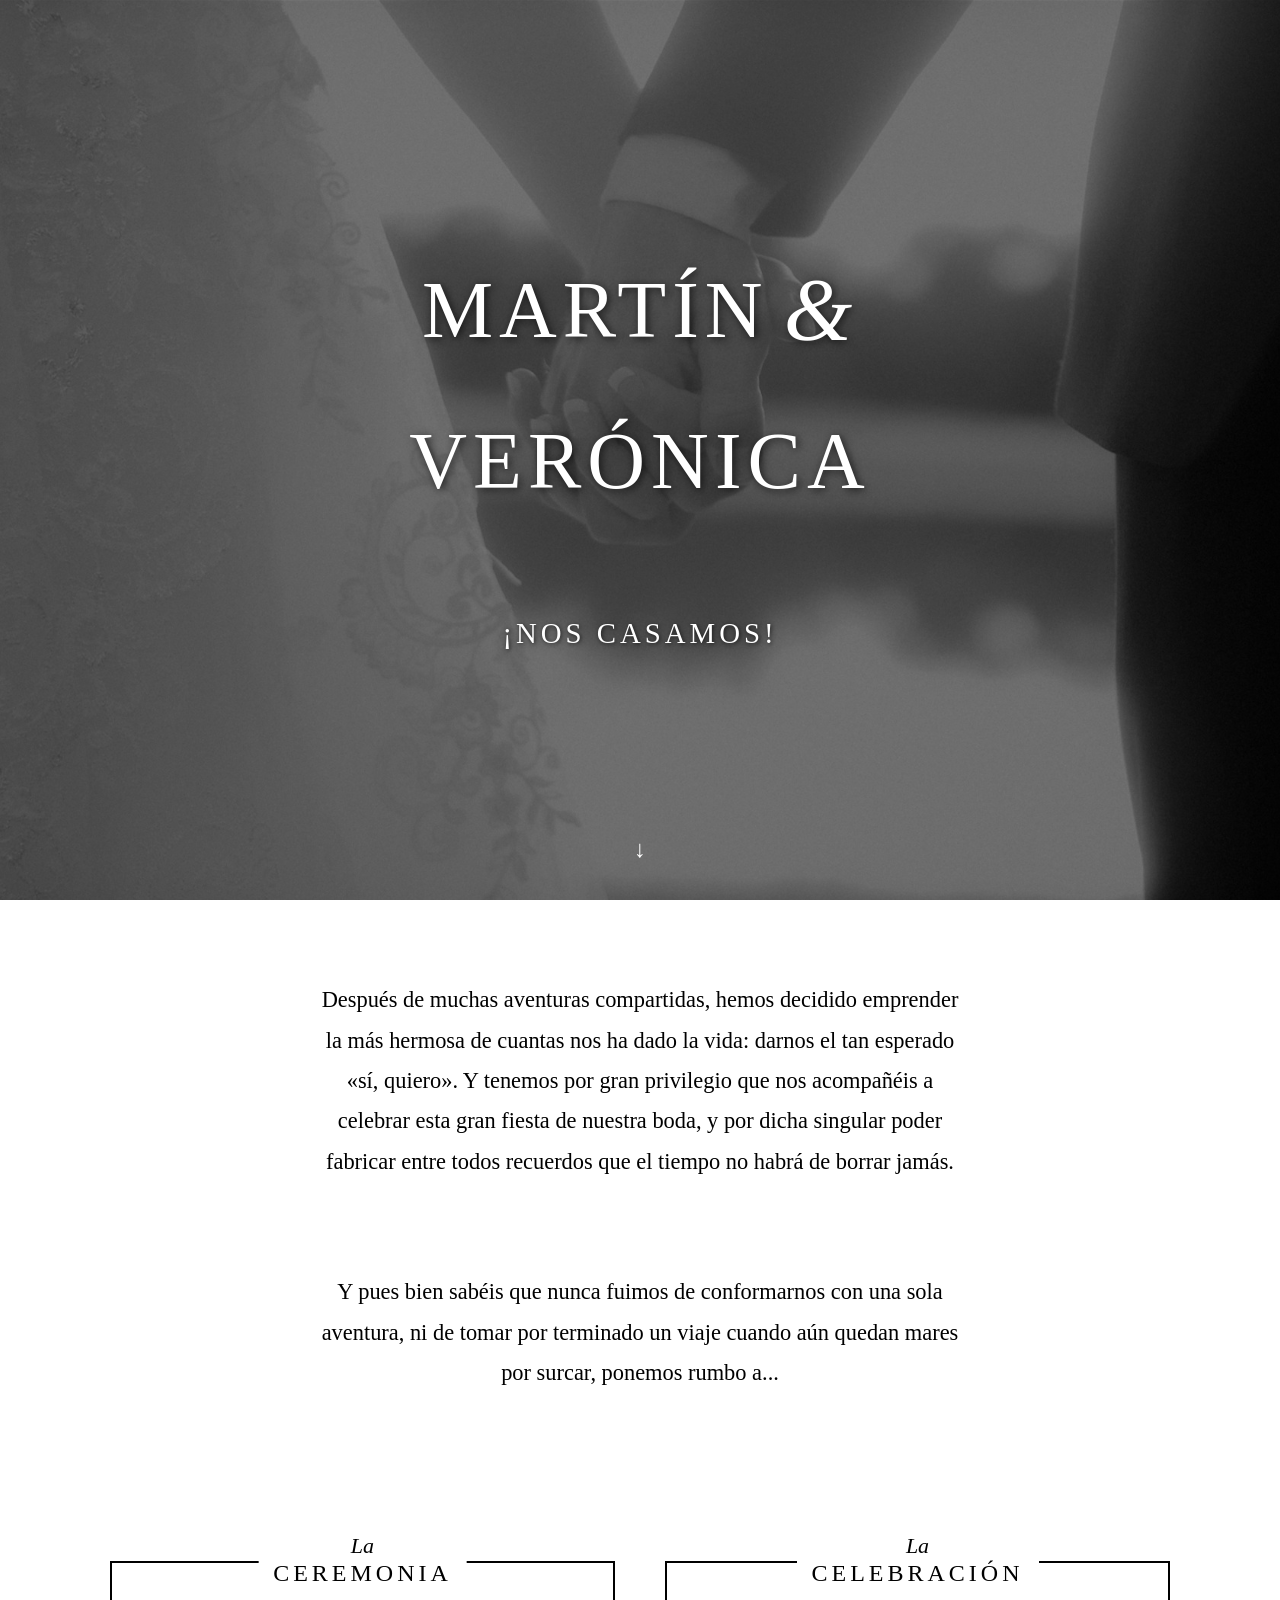
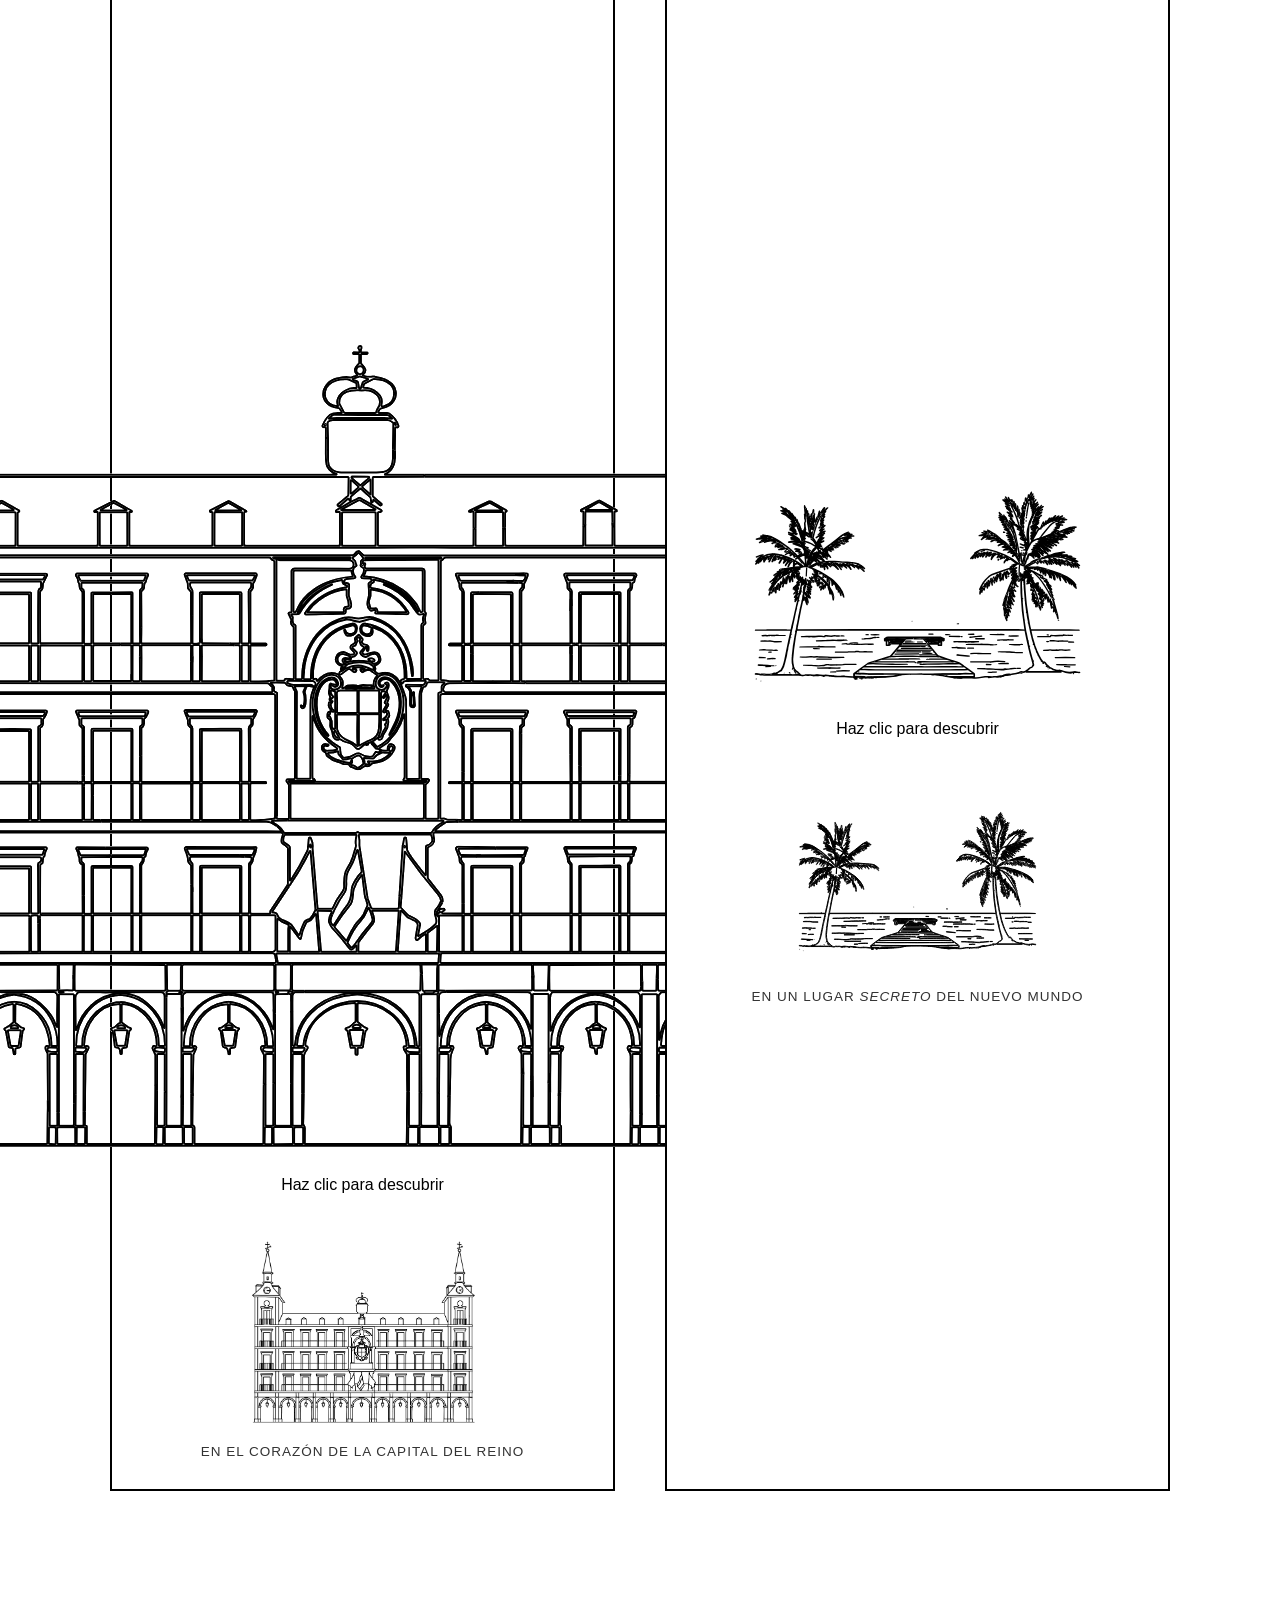
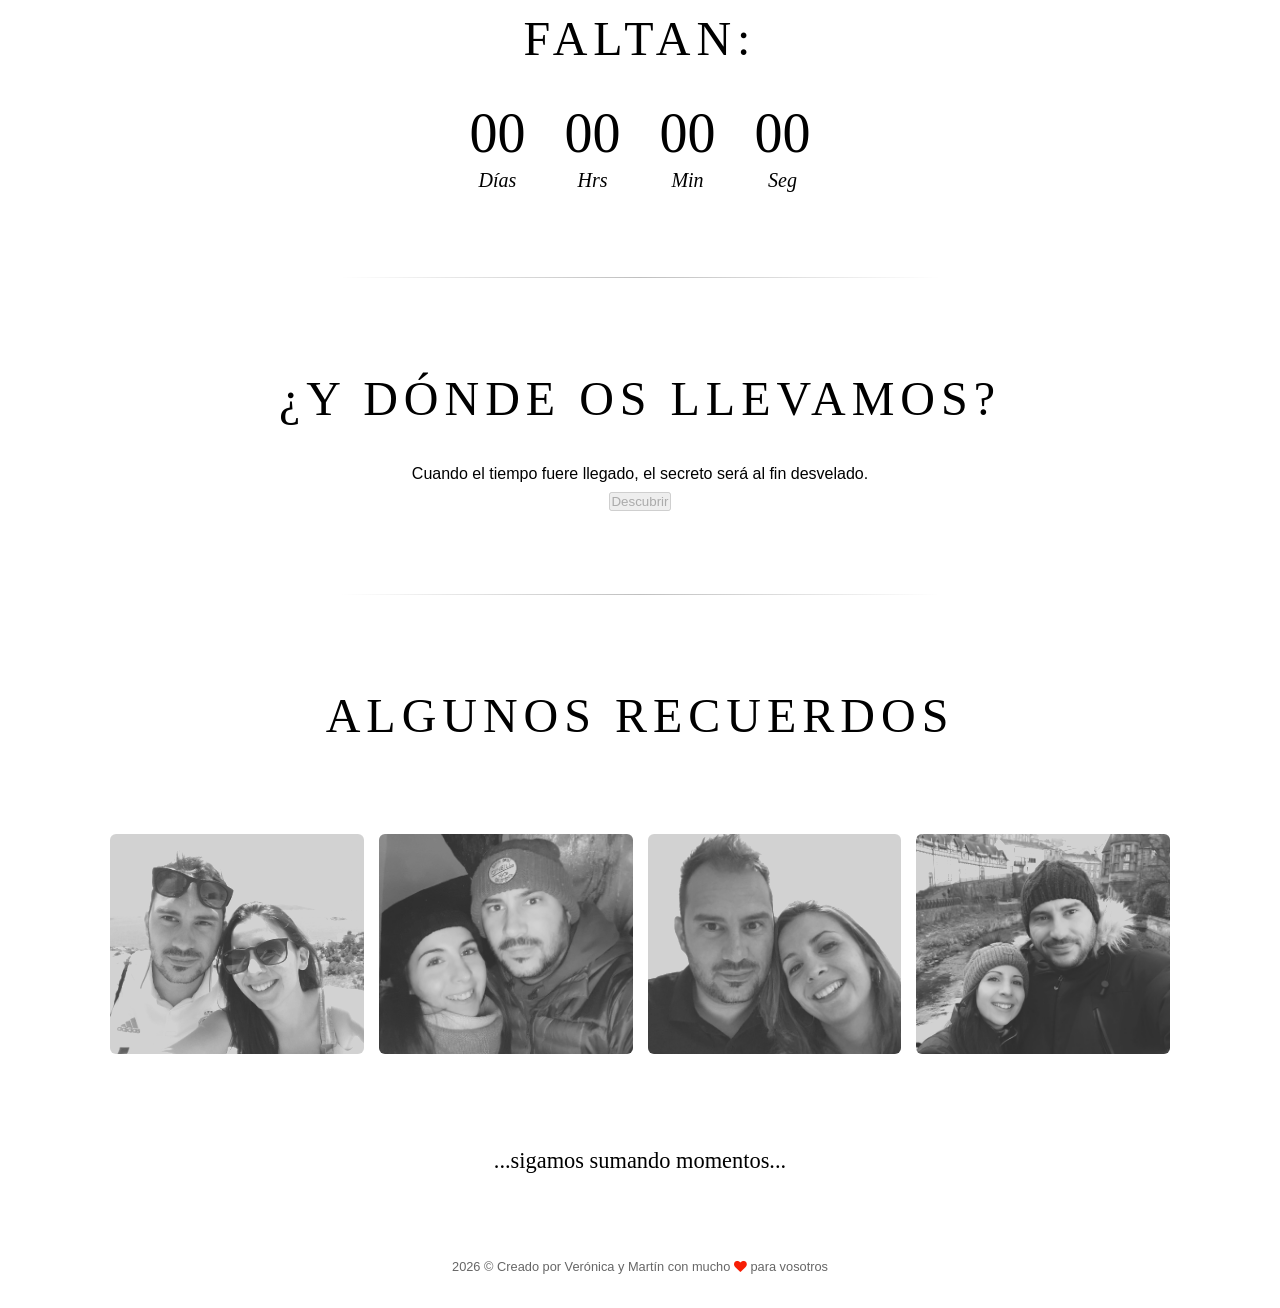
==== index.html @ 38a25cc4 "Update index.html Version 2.0 web con nueva estética" ====
<!DOCTYPE html>
<html lang="es">
<head>
  <meta charset="UTF-8">
  <meta name="viewport" content="width=device-width, initial-scale=0.7">
  <title>MARTÍN & VERÓNICA</title>
  
  <link rel="stylesheet" href="style.css?v=8">
  <link rel="stylesheet" href="https://cdnjs.cloudflare.com/ajax/libs/font-awesome/4.7.0/css/font-awesome.min.css">
  <link rel="preconnect" href="https://fonts.googleapis.com">
  <link rel="preconnect" href="https://fonts.gstatic.com" crossorigin>
</head>
<body>

  <!-- HERO -->
  <section class="hero">
    <div class="hero-overlay"></div>
    <div class="hero-content">
      <h1 class="hero-title">MARTÍN <span class="ampersand-hero">&</span> VERÓNICA</h1>
      <br><br>
      <h2 class="nos-casamos">¡NOS CASAMOS!</h2>
    </div>
    <a href="#la-fecha" class="scroll-down" aria-label="Ir a la siguiente sección">↓</a>
  </section>

  <!-- FECHA -->
  <section id="la-fecha" class="date-section">
    <div class="container">
      <p class="descripcion">
        <br>
      Después de muchas aventuras compartidas, hemos decidido emprender la más hermosa de cuantas nos ha dado la vida: 
      darnos el tan esperado «sí, quiero».
Y tenemos por gran privilegio que nos acompañéis a celebrar esta gran fiesta de nuestra boda, 
y por dicha singular poder fabricar entre todos recuerdos que el tiempo no habrá de borrar jamás.
      </p>
      <br>
      <p class="descripcion">Y pues bien sabéis que nunca fuimos de conformarnos con una sola aventura,
         ni de tomar por terminado un viaje cuando aún quedan mares por surcar, ponemos rumbo a...</p>
    </div>
  </section>

  <!-- UBICACIONES CON EFECTO REVELAR -->
  <section id="ubicaciones">
    <br>
    <div class="container">
      <div class="locations-grid">
        
        <!-- TARJETA 1 -->
        <div class="location-card">
          <div class="card-title-overlapped">
            <span class="card-prefix">La</span>
            <h2 class="card-main-title">CEREMONIA</h2>
          </div>

          <div class="reveal-area" onclick="toggleReveal(this)">
            <div class="reveal-cover">
              <img src="img/plaza_mayor.png" alt="Ilustración Plaza Mayor Madrid" class="illustration-cover">
              <div class="click-hint"><span>Haz clic para descubrir</span></div>
              <br>
            </div>

            <div class="card-hidden-content">
              <img src="img/plaza_mayor.png" alt="Ilustración Plaza Mayor Madrid" class="location-illustration">
              <p class="location-description">
                En el corazón de la capital del reino
              </p>
            </div>
          </div>
        </div>

        <!-- TARJETA 2 -->
        <div class="location-card">
          <div class="card-title-overlapped">
            <span class="card-prefix">La</span>
            <h2 class="card-main-title">CELEBRACIÓN</h2>
          </div>

          <div class="reveal-area" onclick="toggleReveal(this)">
            <div class="reveal-cover">
              <img src="img/Imagen_vector_PuntaCana.svg" alt="Ilustración playa" class="illustration-cover">
              <div class="click-hint"><span>Haz clic para descubrir</span></div>
              <br>
            </div>

            <div class="card-hidden-content">
              <img src="img/Imagen_vector_PuntaCana.svg" alt="Ilustración playa" class="location-illustration">
              <p class="location-description">
                En un lugar <i>secreto</i> del nuevo mundo
              </p>
            </div>
          </div>
        </div>

      </div>
    </div>
  </section>

  <!-- CUENTA ATRÁS -->
  <section class="countdown-section">
    <br>
    <div class="container">
      <h2 class="section-title">FALTAN:</h2>
      <div class="countdown-container">
        <div class="time-box"><span class="time-value" id="days">00</span><span class="time-label">Días</span></div>
        <div class="time-box"><span class="time-value" id="hours">00</span><span class="time-label">Hrs</span></div>
        <div class="time-box"><span class="time-value" id="minutes">00</span><span class="time-label">Min</span></div>
        <div class="time-box"><span class="time-value" id="seconds">00</span><span class="time-label">Seg</span></div>
      </div>
    </div>
  </section>

  <hr class="divider">

<!-- SECCIÓN ¿Y DÓNDE OS LLEVAMOS? -->
  <section class="donde-os-llevamos-section">
    <div class="container">
      <h2 class="section-title">¿Y DÓNDE OS LLEVAMOS?</h2>
      <p class="descripcion">
        Cuando el tiempo fuere llegado, el secreto será al fin desvelado.
      </p>

      <!-- BOTÓN SIN HREF (IMPIDE CLIC DERECHO "ABRIR EN PESTAÑA NUEVA" Y RUTA EN LA BARRA DE ESTADO) -->
      <div class="donde-link-wrapper">
        <button type="button" 
                class="aventuras-btn disabled" 
                disabled 
                oncontextmenu="return false;" 
                title="El enlace se activará próximamente">
          Descubrir
        </button>
      </div>

    </div>
  </section>


  <hr class="divider">

  <!-- GALERÍA -->
  <section>
    <div class="container">
      <h2 class="section-title">ALGUNOS RECUERDOS</h2>
      <br>
      <div class="gallery-grid">
        <img src="img/foto1.jpg" alt="Momento 1">
        <img src="img/foto3.jpg" alt="Momento 2">
        <img src="img/foto4.JPG" alt="Momento 3">
        <img src="img/foto2.jpg" alt="Momento 4">
      </div>
    </div>
    <br>
  </section>


<!-- SECCIÓN IMAGEN BANNER FINAL CON TEXTO Y FILTRO OVERLAY -->
  <section class="banner-imagen">
    <div class="banner-overlay"></div>
    <div class="banner-content">
      <p class="descripcion-banner">...sigamos sumando momentos...</p>
    </div>
  </section>

  <!-- SECCIÓN IMAGEN FINAL BANNER -->
  <!-- <section class="banner-imagen"> -->
  <!---  <div class="container"> -->
  <!--    <p class="descripcion-banner">...sigamos sumando momentos...</p> -->
  <!--   <br> -->
  <!--  <img src="img/imagen-banner-final.png" alt="Imagen mapa pareja" class="imagen-punta-cana"> -->
  <!-- </div> -->
  <!-- </section> -->

  <footer>
    <p>2026 © Creado por Verónica y Martín con mucho <span class="fa fa-heart pulse2"></span> para vosotros</p>
  </footer>

  <!-- MODAL / LIGHTBOX -->
  <div id="image-modal" class="modal-overlay">
    <span class="modal-close">&times;</span>
    <img class="modal-content" id="modal-img" alt="Vista ampliada">
  </div>

  <!-- AUDIO -->
  <audio id="musica-final" preload="auto" loop>
    <source src="audio/Boccherini.mp3" type="audio/mpeg">
    Tu navegador no soporta el elemento de audio.
  </audio>

  <script>
    function toggleReveal(element) {
      element.classList.toggle('revealed');
    }

    const targetDate = new Date(2026, 10, 28, 17, 0, 0).getTime();
    function updateCountdown() {
      const now = new Date().getTime();
      const difference = targetDate - now;

      if (difference > 0) {
        const days = Math.floor(difference / (1000 * 60 * 60 * 24));
        const hours = Math.floor((difference % (1000 * 60 * 60 * 24)) / (1000 * 60 * 60));
        const minutes = Math.floor((difference % (1000 * 60 * 60)) / (1000 * 60));
        const seconds = Math.floor((difference % (1000 * 60)) / 1000);

        document.getElementById('days').innerText = days < 10 ? '0' + days : days;
        document.getElementById('hours').innerText = hours < 10 ? '0' + hours : hours;
        document.getElementById('minutes').innerText = minutes < 10 ? '0' + minutes : minutes;
        document.getElementById('seconds').innerText = seconds < 10 ? '0' + seconds : seconds;
      }
    }
    setInterval(updateCountdown, 1000);
    updateCountdown();

    const modal = document.getElementById('image-modal');
    const modalImg = document.getElementById('modal-img');
    const closeBtn = document.getElementsByClassName('modal-close')[0];

    document.querySelectorAll('.zoomable-img').forEach(img => {
      img.addEventListener('click', function() {
        modal.style.display = 'flex';
        modalImg.src = this.src;
      });
    });

    closeBtn.addEventListener('click', () => { modal.style.display = 'none'; });
    modal.addEventListener('click', (e) => {
      if (e.target === modal) modal.style.display = 'none';
    });

    let musicaSonada = false;
    window.addEventListener('scroll', () => {
      const scrollPosicion = window.innerHeight + window.scrollY;
      const limiteInferior = document.documentElement.scrollHeight - 50;

      if (scrollPosicion >= limiteInferior && !musicaSonada) {
        const audio = document.getElementById('musica-final');
        audio.play().then(() => {
          musicaSonada = true;
        }).catch(error => {
          console.log("El navegador bloqueó la reproducción automática:", error);
        });
      }
    });
  </script>
</body>
</html>
---- style.css ----
:root {
  --bg-main: #ffffff;
  --text-main: #000000;
  --text-muted: #666666;
  --font-serif: 'Cormorant Garamond', Georgia, serif;
  --font-sans: 'Montserrat', sans-serif;
  --font-cursive: 'Great Vibes', cursive;
}

* { 
  box-sizing: border-box; 
  margin: 0; 
  padding: 0; 
}

html { 
  scroll-behavior: smooth; 
}

body {
  font-family: var(--font-sans);
  line-height: 1.7;
  text-align: center;
  margin: 0;
  background-color: var(--bg-main);
  color: var(--text-main);
  overflow-x: hidden;
}

h1, h2, h3 {
  font-family: var(--font-serif);
  font-weight: 400;
  letter-spacing: 2px;
  text-transform: uppercase;
}

a { 
  text-decoration: none; 
  color: inherit; 
}

.container { 
  max-width: 1100px; 
  margin: 0 auto; 
  padding: 0 20px; 
}

section { 
  padding: 40px 20px; 
  background-color: var(--bg-main); 
  color: var(--text-main); 
}

.divider {
  border: 0;
  height: 1px;
  background-image: linear-gradient(to right, rgba(0, 0, 0, 0), rgba(0, 0, 0, 0.25), rgba(0, 0, 0, 0));
  margin: 40px auto;
  max-width: 600px;
  width: 80%;
}

.section-title {
  font-family: 'Bodoni Moda', Georgia, serif;
  font-size: 3rem;
  font-weight: 400;
  letter-spacing: 6px;
  text-transform: uppercase;
  color: #000000;
  margin-bottom: 20px;
  word-wrap: break-word;
  overflow-wrap: break-word;
  hyphens: auto;
}

.btn {
  display: inline-block;
  padding: 12px 28px;
  background-color: #000000;
  color: #ffffff;
  font-size: 0.85rem;
  letter-spacing: 2px;
  text-transform: uppercase;
  border-radius: 30px;
  transition: all 0.3s ease;
  margin-top: 15px;
  border: 1px solid #000000;
  cursor: pointer;
  box-shadow: 0 4px 12px rgba(0, 0, 0, 0.1);
}

.btn:hover { 
  background-color: #333333; 
  color: #ffffff; 
  transform: translateY(-2px); 
}

/* ==========================================
   HERO / CABECERA
   ========================================== */
.hero {
  position: relative;
  width: 100vw;
  height: 100vh;
  background-image: url("img/pareja-cogidos-mano.jpg");
  background-size: cover;
  background-position: center;
  background-repeat: no-repeat;
  display: flex;
  align-items: center;
  justify-content: center;
  text-align: center;
  color: #ffffff;
  padding: 0;
}

.hero-overlay {
  position: absolute;
  top: 0; 
  left: 0; 
  width: 100%; 
  height: 100%;
  background-color: rgba(0, 0, 0, 0.5);
  z-index: 1;
}

.hero-content { 
  position: relative; 
  z-index: 2; 
  max-width: 900px; 
  padding: 0 20px; 
}

.hero-title {
  font-family: 'Bodoni Moda', Georgia, serif;
  font-size: 5rem;
  font-weight: 400;
  color: #ffffff;
  margin-bottom: 15px;
  letter-spacing: 6px;
  text-transform: uppercase;
  text-shadow: 2px 2px 8px rgba(0, 0, 0, 0.7);
  display: flex;
  align-items: center;
  justify-content: center;
  gap: 15px;
  flex-wrap: wrap;
}

.hero-title .ampersand-hero {
  font-family: 'Elsie Swash Caps', serif;
  font-style: italic;
  font-size: 5.5rem;
  color: #ffffff;
  text-transform: lowercase;
  line-height: 1;
  text-shadow: 2px 2px 8px rgba(0, 0, 0, 0.7);
}

.nos-casamos {
  font-family: var(--font-serif);
  font-size: 1.8rem;
  letter-spacing: 4px;
  color: #ffffff;
  text-shadow: 1px 1px 4px rgba(0, 0, 0, 0.7);
  margin-top: 10px;
}

.scroll-down {
  position: absolute;
  bottom: 30px;
  left: 50%;
  transform: translateX(-50%);
  z-index: 2;
  color: #ffffff;
  font-size: 1.5rem;
  animation: bounce 2s infinite;
}

@keyframes bounce {
  0%, 20%, 50%, 80%, 100% { transform: translate(-50%, 0); }
  40% { transform: translate(-50%, -10px); }
  60% { transform: translate(-50%, -5px); }
}

/* ==========================================
   SECCIÓN FECHA & DÓNDE Y CUÁNDO
   ========================================== */
.date-section { 
  font-size: 2.1rem; 
  line-height: 1.8; 
  font-weight: 300; 
}

#la-fecha .descripcion {
  font-family: 'Cormorant Garamond', serif;
  font-size: 1.4rem;
  color: #000000;
  max-width: 650px;
  margin: 0 auto 30px auto;
  line-height: 1.8;
  text-transform: none;
}

#la-fecha h2.titulo-bodoni {
  font-family: 'Bodoni Moda', Georgia, serif;
  font-size: 3.5rem;
  font-weight: 400;
  letter-spacing: 6px;
  text-transform: uppercase;
  color: #000000;
  margin-bottom: 10px;
  display: flex;
  align-items: center;
  justify-content: center;
  gap: 15px;
  flex-wrap: wrap;
  word-break: break-word;
  width: 100%;
}

#la-fecha h2.titulo-bodoni .y-cursiva {
  font-family: 'Elsie Swash Caps', serif;
  font-style: italic;
  font-weight: 400;
  font-size: 4rem;
  text-transform: lowercase;
  line-height: 1;
  margin-top: 5px;
}

#la-fecha .date-display {
  font-family: 'Bodoni Moda', Georgia, serif;
  font-size: 4rem;
  font-weight: 400;
  letter-spacing: 8px;
  color: #000000;
  margin-top: 10px;
}

/* ==========================================
   TARJETAS DE UBICACIÓN
   ========================================== */
.locations-grid {
  display: grid;
  grid-template-columns: repeat(auto-fit, minmax(320px, 1fr));
  gap: 50px;
  justify-content: center;
  max-width: 1100px;
  margin: 30px auto 0 auto;
}

.location-card {
  background-color: #ffffff;
  border: 2px solid #000000;
  padding: 30px 18px 20px 18px;
  text-align: center;
  display: flex;
  flex-direction: column;
  align-items: center;
  justify-content: center;
  box-sizing: border-box;
  position: relative;
  border-radius: 0px;
}

.card-title-overlapped {
  position: absolute;
  top: -28px; 
  left: 50%;
  transform: translateX(-50%);
  background-color: #ffffff;
  padding: 0 15px;
  display: flex;
  flex-direction: column;
  align-items: center;
  z-index: 10;
  width: max-content;
  max-width: 90%;
}

.card-prefix {
  font-family: 'Cormorant Garamond', serif;
  font-style: italic;
  font-weight: 300;
  font-size: 22px;
  color: #000000;
  margin-bottom: 2px;
  text-transform: none;
  line-height: 1;
}

.card-main-title {
  font-family: 'Bodoni Moda', Georgia, serif;
  font-weight: 400;
  font-size: 24px;
  color: #000000;
  text-transform: uppercase;
  letter-spacing: 4px;
  margin: 0;
  line-height: 1.2;
}

.location-illustration {
  width: 100%;
  max-width: 320px;
  height: 190px;
  object-fit: contain;
  margin: 10px 0 8px 0;
  filter: grayscale(100%) contrast(120%);
}

.location-name-group { 
  margin-bottom: 10px; 
}

.location-type {
  font-family: 'Cormorant Garamond', serif;
  font-style: italic;
  font-weight: 300;
  font-size: 22px;
  color: #000000;
  margin-bottom: 2px;
}

.location-specific-name {
  font-family: 'Bodoni Moda', Georgia, serif;
  font-weight: 400;
  font-size: 25px;
  color: #000000;
  text-transform: uppercase;
  letter-spacing: 3px;
  margin: 0;
}

.location-description {
  font-family: 'Montserrat', sans-serif;
  font-weight: 300;
  font-size: 13.5px;
  line-height: 1.7;
  color: #333333;
  text-transform: uppercase;
  letter-spacing: 1px;
  margin-bottom: 5px;
  max-width: 100%;
}

/* ==========================================
   TEMPORIZADOR (COUNTDOWN)
   ========================================== */
.countdown-container { 
  display: flex; 
  justify-content: center; 
  gap: 35px; 
  margin-top: 25px; 
}

.time-box {
  background: transparent;
  padding: 0;
  min-width: 60px;
  border: none;
  box-shadow: none;
}

.time-box span { 
  display: block; 
}

.time-value {
  font-family: 'Bodoni Moda', Georgia, serif;
  font-size: 3.5rem;
  color: #000000;
  font-weight: 400;
  line-height: 1;
}

.time-label {
  font-family: 'Cormorant Garamond', serif;
  font-style: italic;
  font-weight: 300;
  font-size: 20px;
  text-transform: none;
  letter-spacing: 0;
  color: #000000;
  margin-top: 2px;
}

/* ==========================================
   HOTELES & ALOJAMIENTOS
   ========================================== */
.hotels-grid {
  display: grid;
  grid-template-columns: repeat(2, 1fr);
  gap: 30px;
  margin-top: 20px;
  max-width: 1100px;
}

.hotel-card {
  display: flex;
  flex-direction: column;
  justify-content: space-between;
  text-align: center;
  margin: 0;
  padding: 25px;
  background: #ffffff;
  border: 1px solid #e0e0e0;
  box-shadow: 0 10px 30px rgba(0, 0, 0, 0.08);
  border-radius: 7px;
  transition: transform 0.3s ease, box-shadow 0.3s ease;
  color: inherit;
}

.hotel-card:hover {
  transform: translateY(-5px);
  box-shadow: 0 15px 35px rgba(0, 0, 0, 0.12);
}

.hotel-info { 
  margin-bottom: 15px; 
}

.hotel-card h3 {
  font-family: 'Bodoni Moda', Georgia, serif;
  margin-bottom: 10px;
  color: #000000;
  font-size: 1.2rem;
}

.hotel-dates {
  font-family: var(--font-serif);
  font-size: 1.30rem;
  margin-bottom: 10px;
  color: #333333;
  line-height: 1.4;
}

/* ESTILOS PARA EL "LEER MÁS / SABER MÁS" */
.leer-mas-details {
  margin-top: 10px;
  text-align: center;
}

.leer-mas-btn {
  font-family: 'Montserrat', sans-serif;
  font-size: 0.75rem;
  letter-spacing: 2px;
  text-transform: uppercase;
  color: #000000;
  cursor: pointer;
  list-style: none; /* Oculta la flecha por defecto */
  display: inline-block;
  padding: 6px 16px;
  border: 1px solid #000000;
  border-radius: 20px;
  transition: all 0.3s ease;
  user-select: none;
}

.leer-mas-btn::-webkit-details-marker {
  display: none; /* Para Safari */
}

.leer-mas-btn:hover {
  background-color: #000000;
  color: #ffffff;
}

.leer-mas-details[open] .leer-mas-btn {
  margin-bottom: 12px;
  background-color: #f0f0f0;
  color: #000000;
}

.leer-mas-details[open] .leer-mas-btn span::after {
  content: ' ▲';
}

.leer-mas-btn span::after {
  content: ' ▼';
  font-size: 0.65rem;
}

.hotel-texto-detallado {
  font-family: var(--font-serif);
  font-size: 1.15rem;
  color: #444444;
  line-height: 1.6;
  text-align: justify;
  text-justify: inter-word;
  padding: 5px 10px 0 10px;
  animation: fadeIn 0.4s ease;
}

@keyframes fadeIn {
  from { opacity: 0; transform: translateY(-5px); }
  to { opacity: 1; transform: translateY(0); }
}

.hotel-map-link {
  display: block;
  text-decoration: none;
}

.hotel-map {
  width: 100%;
  height: 280px;
  border: 1px solid #000000;
  border-radius: 8px;
  margin-top: 15px;
  filter: grayscale(80%);
  transition: filter 0.3s ease;
  position: relative;
  z-index: 2;
}

.hotel-map:hover { 
  filter: grayscale(0%); 
}

/* ==========================================
   ITINERARIO DE BODA
   ========================================== */
.itinerary-grid {
  display: flex;
  justify-content: center;
  align-items: flex-start;
  gap: 40px;
  margin-top: 20px;
  flex-wrap: wrap;
}

.itinerary-card {
  display: flex;
  flex-direction: column;
  align-items: center;
  max-width: 450px;
  width: 100%;
}

.itinerary-img {
  width: 100%;
  max-width: 400px; /* Tamaños medianos */
  height: auto;
  display: block;
  cursor: pointer;
  transition: transform 0.3s ease, filter 0.3s ease;
}

.itinerary-img:hover {
  transform: scale(1.02);
  filter: brightness(0.95);
}

.itinerary-caption {
  font-family: 'Cormorant Garamond', serif;
  font-style: italic;
  font-size: 1.1rem;
  color: var(--text-muted);
  margin-top: 10px;
}

/* ==========================================
   MODAL / OVERLAY LIGHTBOX (ZOOM OPTIMIZADO)
   ========================================== */
.modal-overlay {
  display: none;
  position: fixed;
  z-index: 9999;
  top: 0;
  left: 0;
  width: 100%;
  height: 100%;
  background-color: rgba(0, 0, 0, 0.88); /* Fondo oscuro e intensificado */
  backdrop-filter: blur(6px);            /* Desenfoque para aislar el resto de la web */
  justify-content: center;
  align-items: center;
  padding: 10px;                         /* Espaciado mínimo para maximizar la imagen */
  overflow: auto;                        /* Permite scroll si la imagen es muy alta en móviles */
}

.modal-content {
  width: auto;
  height: auto;
  max-width: 96vw;                       /* Maximiza el ancho disponible en pantalla */
  max-height: 94vh;                      /* Maximiza la altura disponible en pantalla */
  object-fit: contain;                   /* Mantiene la proporción sin distorsionar */
  background-color: #ffffff;             /* Tarjeta blanca para resaltar el SVG */
  padding: 15px;                         /* Espacio blanco limpio como marco */
  border-radius: 8px;
  box-shadow: 0 25px 60px rgba(0, 0, 0, 0.7);
  animation: zoomIn 0.25s cubic-bezier(0.175, 0.885, 0.32, 1.275);
}

.modal-close {
  position: fixed;                       /* Se mantiene visible arriba a la derecha aun al hacer scroll */
  top: 15px;
  right: 25px;
  color: #ffffff;
  font-size: 3rem;
  font-weight: bold;
  cursor: pointer;
  user-select: none;
  transition: transform 0.2s ease, color 0.2s ease;
  z-index: 10000;
  text-shadow: 0 2px 10px rgba(0, 0, 0, 0.8);
}

.modal-close:hover {
  color: #dddddd;
  transform: scale(1.15);
}


@keyframes zoomIn {
  from { 
    transform: scale(0.6); 
    opacity: 0; 
  }
  to { 
    transform: scale(1); 
    opacity: 1; 
  }
}

/* ==========================================
   GALERÍA
   ========================================== */
.gallery-grid {
  display: grid;
  grid-template-columns: repeat(auto-fit, minmax(180px, 1fr));
  gap: 15px;
  margin-top: 30px;
}

.gallery-grid img {
  width: 100%;
  height: 220px;
  object-fit: cover;
  border-radius: 6px;
  transition: transform 0.4s ease, filter 0.4s ease;
  filter: grayscale(100%) brightness(1.2) contrast(0.65);
}

.gallery-grid img:hover {
  transform: scale(1.03);
  filter: grayscale(0%) brightness(1) contrast(1);
}

/* ==========================================
   SECCIÓN IMAGEN BANNER (PUNTA CANA)
   ========================================== */
.banner-imagen {
  width: 100%;
  padding: 20px 0;
  background-color: var(--bg-main);
  display: flex;
  justify-content: center;
  align-items: center;
}

.descripcion-banner {
  font-family: 'Cormorant Garamond', serif;
  font-size: 1.4rem;
  color: #000000;
  max-width: 650px;
  margin: 0 auto 25px auto;
  line-height: 1.8;
  text-transform: none;
  text-align: center;
}

.imagen-punta-cana {
  width: 80%;
  height: auto;
  max-width: 100%;
  display: block;
  margin: 0 auto;
  border-radius: 8px;
  object-fit: contain;
}

footer { 
  padding: 30px 20px; 
  background-color: #ffffff; 
  color: #666666; 
  font-size: 0.8rem; 
}

.pulse2 {
  display: inline-block;
  color: #f71e06;
  animation: heartbeat 1.2s infinite ease-in-out;
}

@keyframes heartbeat {
  0% { transform: scale(1); }
  14% { transform: scale(1.25); }
  28% { transform: scale(1); }
  42% { transform: scale(1.25); }
  70% { transform: scale(1); }
}

/* ===================================================
   AJUSTES RESPONSIVE EXCLUSIVOS PARA MÓVILES (<= 768px)
   =================================================== */
@media (max-width: 768px) {
  
  .section-title { 
    font-size: 1.8rem !important; 
    letter-spacing: 2px !important;
    word-break: break-word !important;
    hyphens: auto !important;
    padding: 0 10px !important;
  }

  .hero-title { 
    font-size: 2.3rem !important; 
    gap: 5px !important; 
    letter-spacing: 2px !important;
  }
  .hero-title .ampersand-hero { 
    font-size: 2.8rem !important; 
  }

  #la-fecha h2.titulo-bodoni { 
    font-size: 1.6rem !important; 
    letter-spacing: 2px !important;
    gap: 8px !important;
    padding: 0 10px !important;
  }
  
  #la-fecha h2.titulo-bodoni .y-cursiva { 
    font-size: 2.2rem !important; 
    margin-top: 0 !important;
  }

  #la-fecha .date-display { 
    font-size: 2.2rem !important; 
    letter-spacing: 4px !important;
  }

  .locations-grid { 
    grid-template-columns: 1fr; 
    gap: 40px;
    margin-top: 35px;
  }
  
  .location-card { 
    padding: 35px 12px 20px 12px !important; 
  }
  
  .card-title-overlapped { 
    top: -24px !important; 
    padding: 0 8px !important; 
  }

  .card-prefix { 
    font-size: 16px !important; 
  }

  .card-main-title { 
    font-size: 16px !important; 
    letter-spacing: 2px !important; 
  }

  .location-illustration { 
    max-width: 220px; 
    height: 130px; 
  }

  .location-specific-name { 
    font-size: 18px !important; 
    letter-spacing: 1.5px !important;
  }

  .location-description { 
    font-size: 11.5px; 
    letter-spacing: 0.5px;
  }

  .countdown-container { 
    gap: 10px; 
  }
  .time-value { 
    font-size: 2rem !important; 
  }
  .time-label {
    font-size: 16px !important;
  }

  .hotels-grid { 
    grid-template-columns: 1fr; 
    gap: 20px;
  }

  .hotel-card h3 {
    font-size: 1.1rem;
    word-break: break-word;
  }

  .hotel-map { 
    height: 220px; 
  }

  .itinerary-grid {
    flex-direction: column;
    align-items: center;
  }

  .descripcion-banner {
    font-size: 1.2rem;
    margin-bottom: 15px;
    padding: 0 10px;
  }

  .modal-overlay {
    padding: 5px;
  }

  .modal-content {
    max-width: 98vw;
    max-height: 88vh;
    padding: 8px;                       /* Menos margen interno para ganar más área de zoom */
    border-radius: 6px;
  }

  .modal-close {
    top: 10px;
    right: 15px;
    font-size: 2.5rem;
  }
}
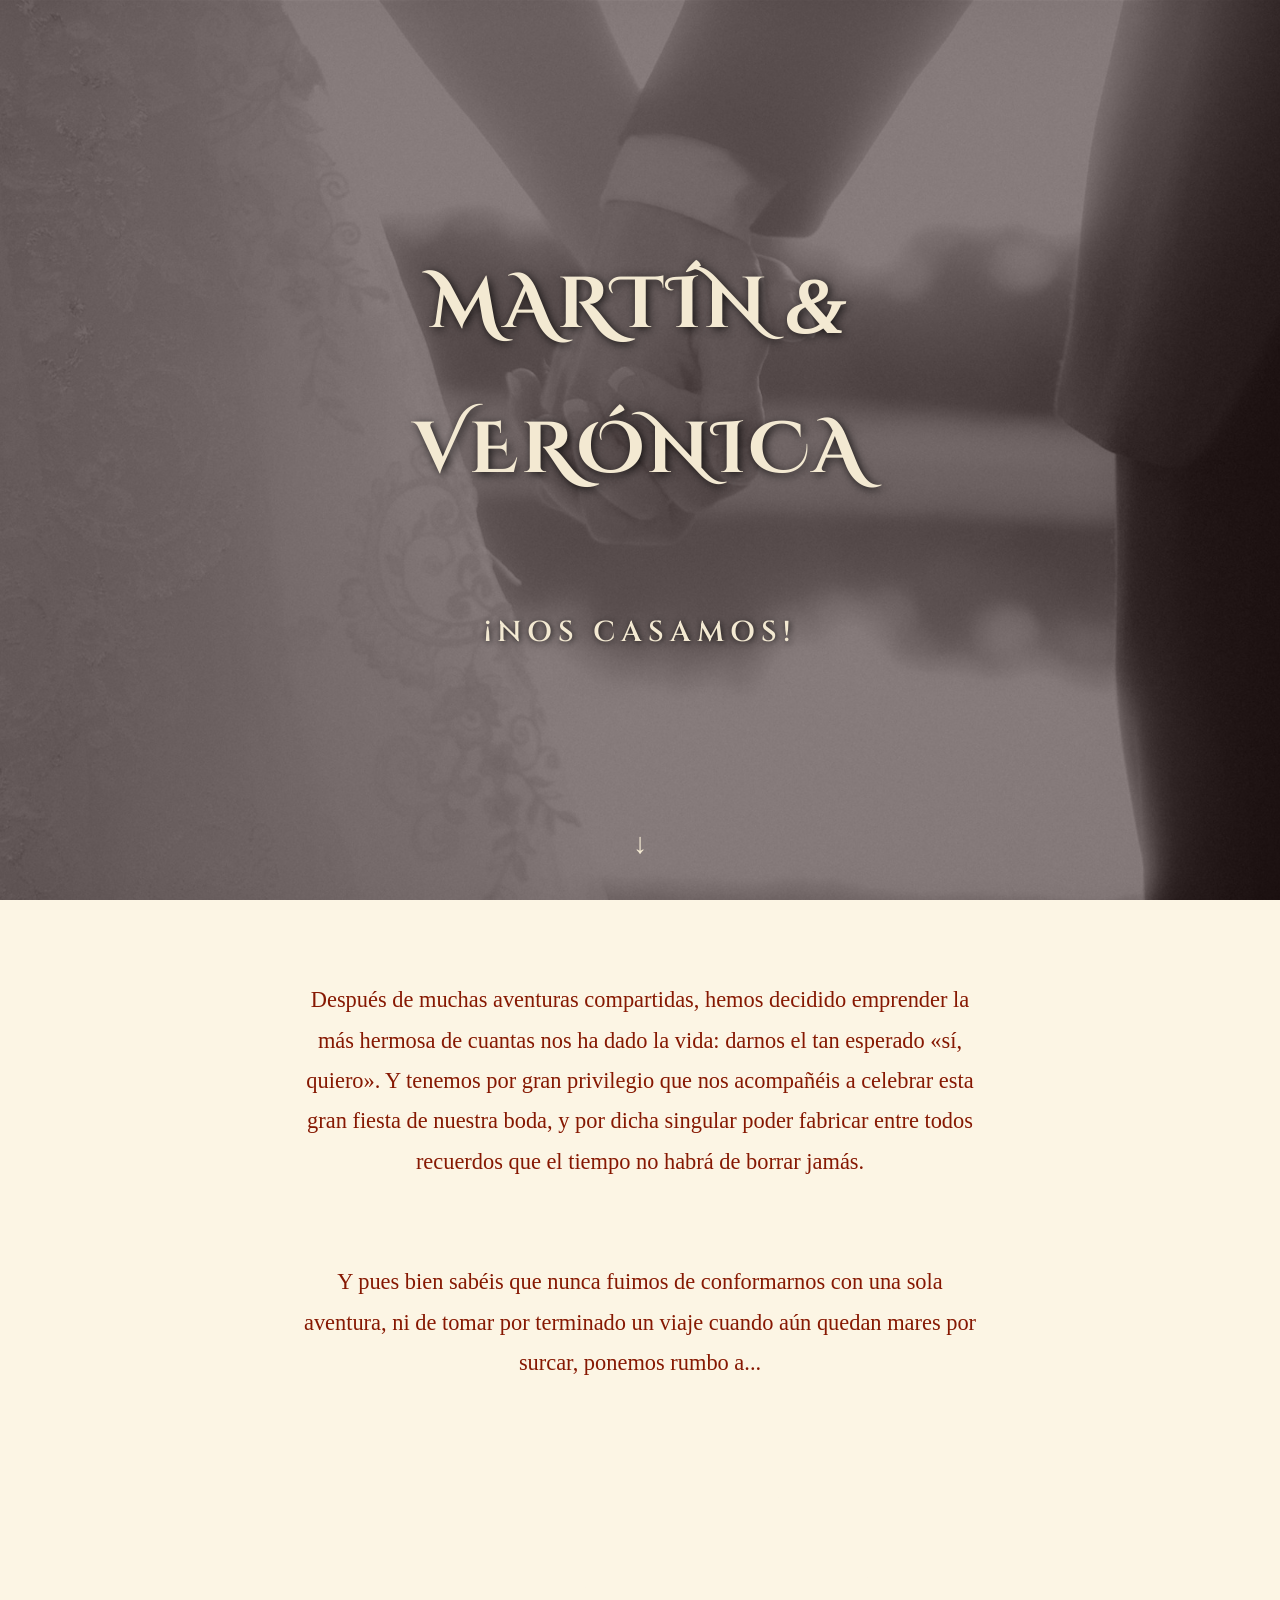
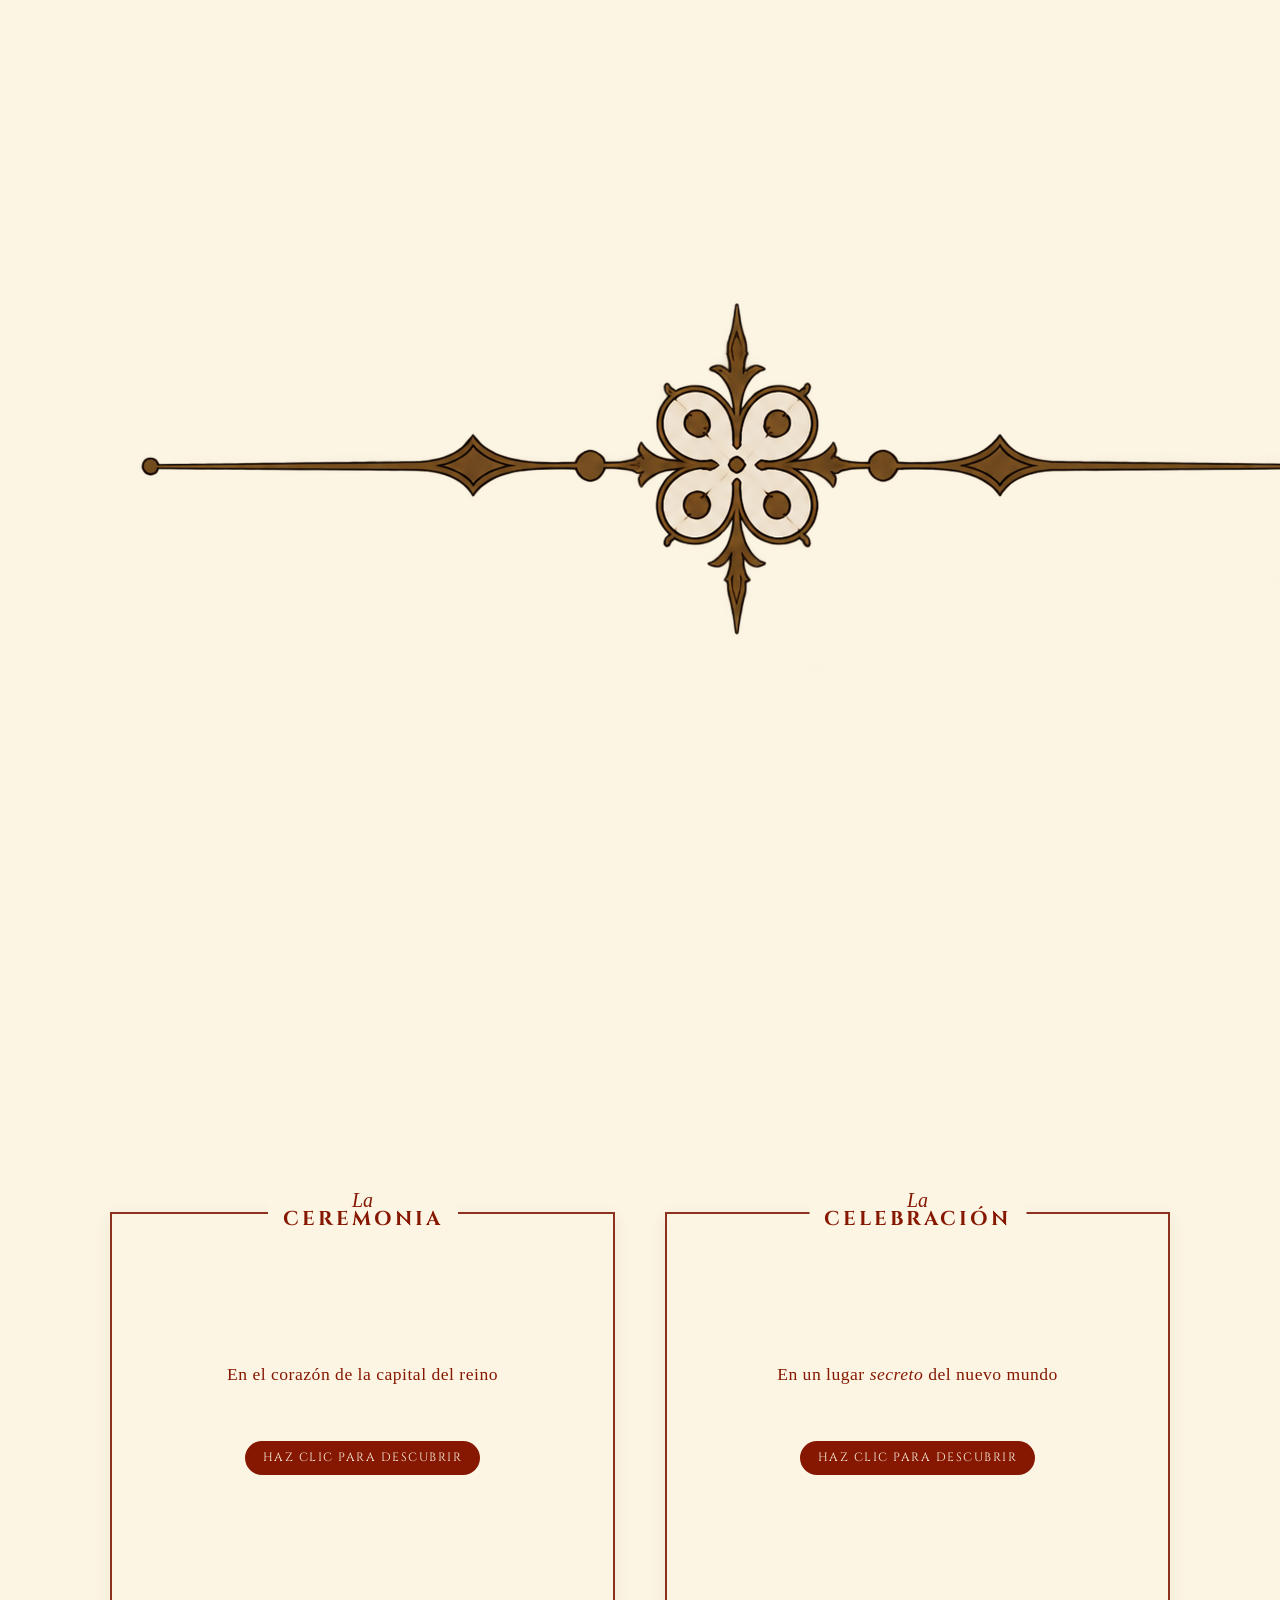
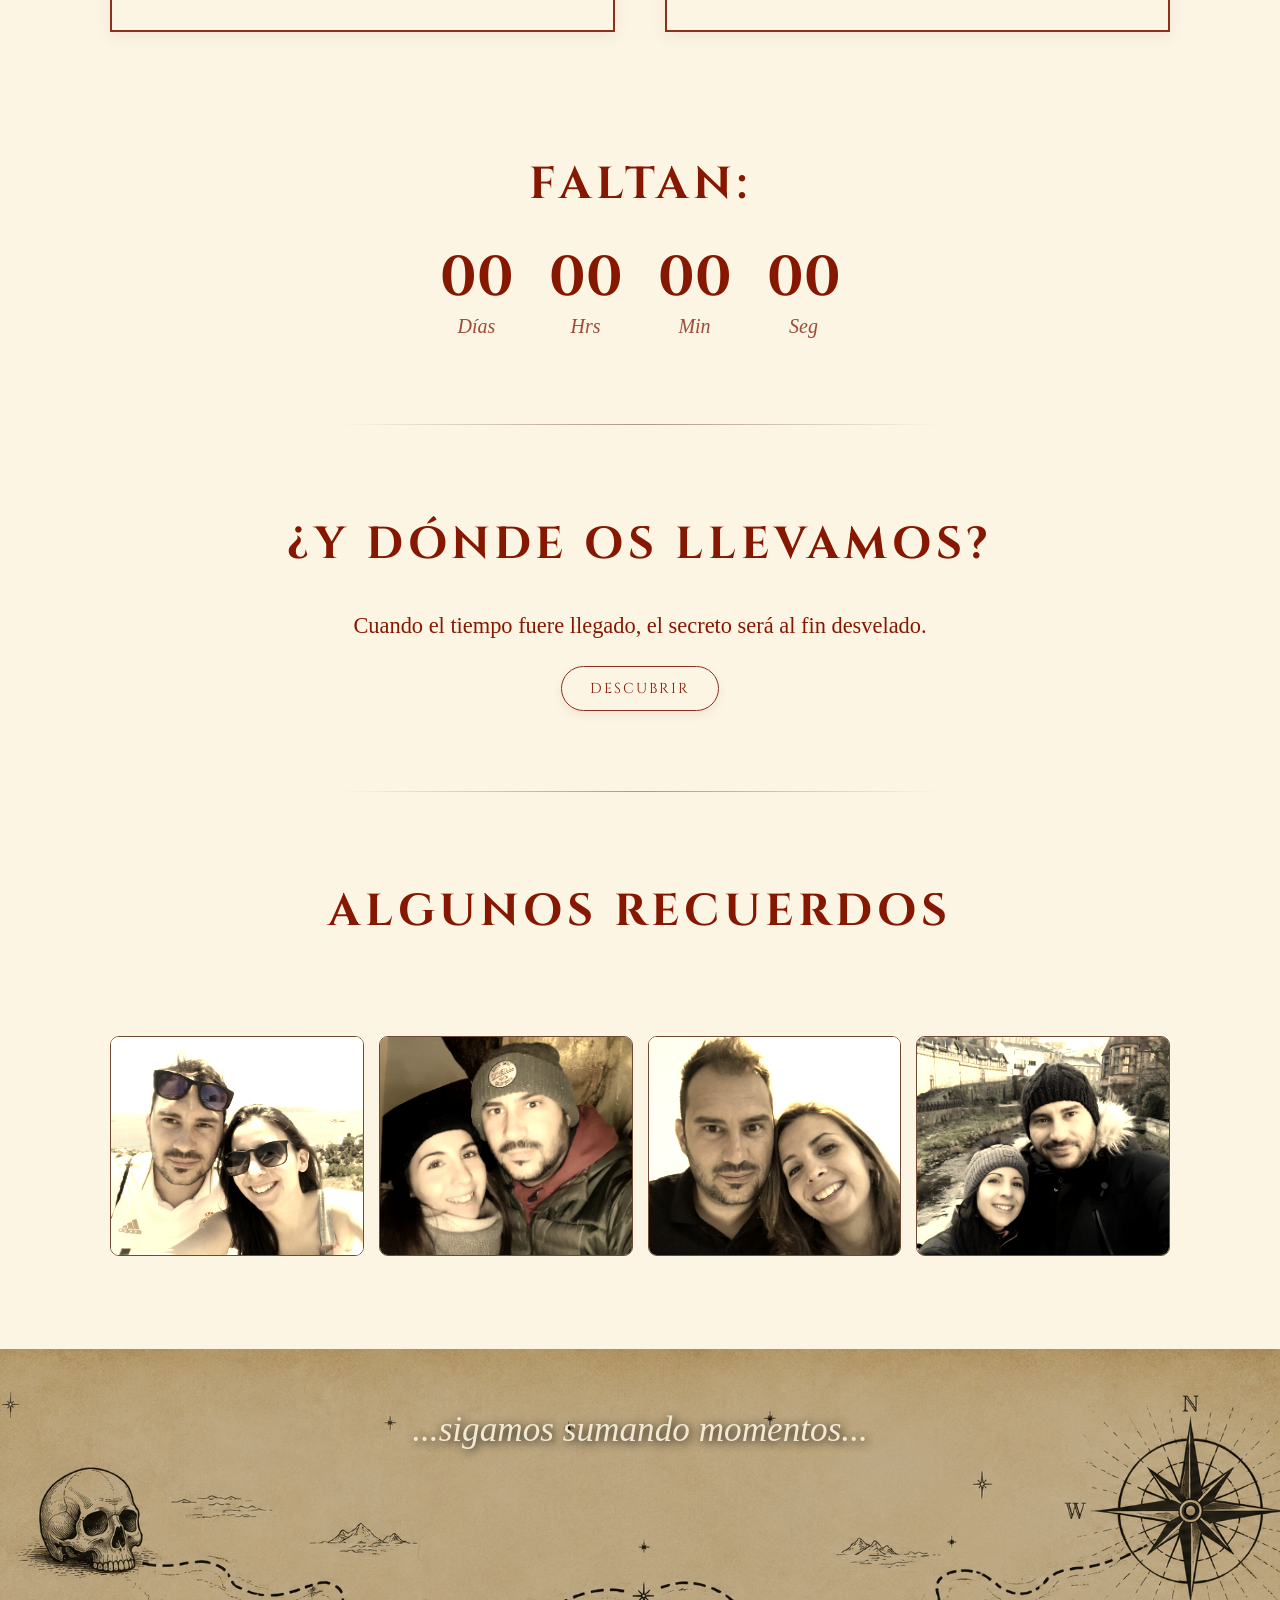
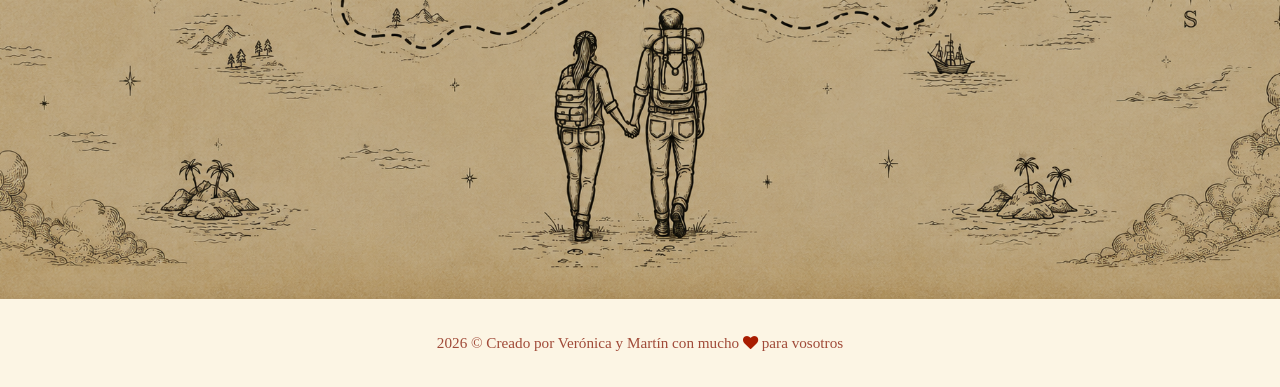
==== commit 7663c44e: "Update index.html cambios en la ceremonia y la celebración y añado separador elegante" ====
--- a/index.html
+++ b/index.html
@@ -39,7 +39,16 @@
     </div>
   </section>
 
-  <!-- UBICACIONES CON EFECTO REVELAR -->
+
+<!-- SEPARADOR CON IMAGEN -->
+  <div class="container">
+    <div class="separador-imagen-container">
+      <img src="img/separador.png" alt="Separador decorativo" class="separador-img">
+    </div>
+  </div>
+
+  
+<!-- UBICACIONES CON EFECTO REVELAR -->
   <section id="ubicaciones">
     <br>
     <div class="container">
@@ -54,7 +63,11 @@
 
           <div class="reveal-area" onclick="toggleReveal(this)">
             <div class="reveal-cover">
-              <img src="img/plaza_mayor.png" alt="Ilustración Plaza Mayor Madrid" class="illustration-cover">
+              <!-- Texto sustitutivo en portada -->
+              <p class="location-description">
+                En el corazón de la capital del reino
+              </p>
+              <br>
               <div class="click-hint"><span>Haz clic para descubrir</span></div>
               <br>
             </div>
@@ -62,7 +75,9 @@
             <div class="card-hidden-content">
               <img src="img/plaza_mayor.png" alt="Ilustración Plaza Mayor Madrid" class="location-illustration">
               <p class="location-description">
-                En el corazón de la capital del reino
+                <i>Donde el amor se hizo verso </i>comenzará nuestra aventura.
+                <br>
+                <small><small>Lope de Vega. Justas Poéticas. 1620.</small></small>
               </p>
             </div>
           </div>
@@ -77,7 +92,11 @@
 
           <div class="reveal-area" onclick="toggleReveal(this)">
             <div class="reveal-cover">
-              <img src="img/Imagen_vector_PuntaCana.svg" alt="Ilustración playa" class="illustration-cover">
+              <!-- Texto sustitutivo en portada -->
+              <p class="location-description">
+                En un lugar <i>secreto</i> del nuevo mundo
+              </p>
+              <br>
               <div class="click-hint"><span>Haz clic para descubrir</span></div>
               <br>
             </div>
@@ -85,7 +104,9 @@
             <div class="card-hidden-content">
               <img src="img/Imagen_vector_PuntaCana.svg" alt="Ilustración playa" class="location-illustration">
               <p class="location-description">
-                En un lugar <i>secreto</i> del nuevo mundo
+                Allende el mar nos aguarda <i>la más hermosa cosa del mundo.</i>
+                <br>
+                <small><small>Cristóbal Colón. Diario de a bordo del primer viaje. 11 de diciembre de 1492.</small></small>
               </p>
             </div>
           </div>
--- a/style.css
+++ b/style.css
@@ -1,10 +1,16 @@
+@import url('https://fonts.googleapis.com/css2?family=Cinzel+Decorative:wght@400;700&family=Cinzel:wght@400;600;700&family=IM+Fell+English:ital@0;1&display=swap');
+
 :root {
-  --bg-main: #ffffff;
-  --text-main: #000000;
-  --text-muted: #666666;
-  --font-serif: 'Cormorant Garamond', Georgia, serif;
-  --font-sans: 'Montserrat', sans-serif;
-  --font-cursive: 'Great Vibes', cursive;
+  /* Paleta Siglo de Oro / Carta Cervantina */
+  --bg-main: #fcf5e4;           /* Amarillo ocre suave estilo pergamino */
+  --text-main: #861802;         /* Terracota / Teja profundo para textos principales */
+  --text-muted: #A04A38;        /* Terracota suave para detalles secundarios */
+  --border-color: #8C311E;      /* Borde terracota para enmarcar */
+  
+  /* Fuentes Cervantinas */
+  --font-title: 'Cinzel', serif;
+  --font-decorative: 'Cinzel Decorative', serif;
+  --font-body: 'IM Fell English', serif;
 }
 
 * { 
@@ -18,8 +24,9 @@
 }
 
 body {
-  font-family: var(--font-sans);
-  line-height: 1.7;
+  font-family: var(--font-body);
+  font-size: 1.15rem;
+  line-height: 1.8;
   text-align: center;
   margin: 0;
   background-color: var(--bg-main);
@@ -28,10 +35,15 @@
 }
 
 h1, h2, h3 {
-  font-family: var(--font-serif);
-  font-weight: 400;
+  font-family: var(--font-title);
+  font-weight: 600;
   letter-spacing: 2px;
   text-transform: uppercase;
+  color: var(--text-main);
+}
+
+p {
+  font-family: var(--font-body);
 }
 
 a { 
@@ -54,45 +66,23 @@
 .divider {
   border: 0;
   height: 1px;
-  background-image: linear-gradient(to right, rgba(0, 0, 0, 0), rgba(0, 0, 0, 0.25), rgba(0, 0, 0, 0));
+  background-image: linear-gradient(to right, rgba(124, 40, 24, 0), rgba(55, 9, 0, 0.4), rgba(124, 40, 24, 0));
   margin: 40px auto;
   max-width: 600px;
   width: 80%;
 }
 
 .section-title {
-  font-family: 'Bodoni Moda', Georgia, serif;
-  font-size: 3rem;
-  font-weight: 400;
-  letter-spacing: 6px;
+  font-family: var(--font-title);
+  font-size: 2.8rem;
+  font-weight: 700;
+  letter-spacing: 5px;
   text-transform: uppercase;
-  color: #000000;
+  color: var(--text-main);
   margin-bottom: 20px;
   word-wrap: break-word;
   overflow-wrap: break-word;
   hyphens: auto;
-}
-
-.btn {
-  display: inline-block;
-  padding: 12px 28px;
-  background-color: #000000;
-  color: #ffffff;
-  font-size: 0.85rem;
-  letter-spacing: 2px;
-  text-transform: uppercase;
-  border-radius: 30px;
-  transition: all 0.3s ease;
-  margin-top: 15px;
-  border: 1px solid #000000;
-  cursor: pointer;
-  box-shadow: 0 4px 12px rgba(0, 0, 0, 0.1);
-}
-
-.btn:hover { 
-  background-color: #333333; 
-  color: #ffffff; 
-  transform: translateY(-2px); 
 }
 
 /* ==========================================
@@ -120,7 +110,7 @@
   left: 0; 
   width: 100%; 
   height: 100%;
-  background-color: rgba(0, 0, 0, 0.5);
+  background-color: rgba(49, 26, 26, 0.5);
   z-index: 1;
 }
 
@@ -132,14 +122,14 @@
 }
 
 .hero-title {
-  font-family: 'Bodoni Moda', Georgia, serif;
-  font-size: 5rem;
-  font-weight: 400;
-  color: #ffffff;
+  font-family: var(--font-decorative);
+  font-size: 4.5rem;
+  font-weight: 700;
+  color: #F3E9D2;
   margin-bottom: 15px;
-  letter-spacing: 6px;
+  letter-spacing: 4px;
   text-transform: uppercase;
-  text-shadow: 2px 2px 8px rgba(0, 0, 0, 0.7);
+  text-shadow: 2px 2px 10px rgba(0, 0, 0, 0.8);
   display: flex;
   align-items: center;
   justify-content: center;
@@ -148,21 +138,20 @@
 }
 
 .hero-title .ampersand-hero {
-  font-family: 'Elsie Swash Caps', serif;
+  font-family: var(--font-body);
   font-style: italic;
-  font-size: 5.5rem;
-  color: #ffffff;
+  font-size: 5rem;
+  color: #F3E9D2;
   text-transform: lowercase;
   line-height: 1;
-  text-shadow: 2px 2px 8px rgba(0, 0, 0, 0.7);
 }
 
 .nos-casamos {
-  font-family: var(--font-serif);
+  font-family: var(--font-title);
   font-size: 1.8rem;
-  letter-spacing: 4px;
-  color: #ffffff;
-  text-shadow: 1px 1px 4px rgba(0, 0, 0, 0.7);
+  letter-spacing: 6px;
+  color: #F3E9D2;
+  text-shadow: 1px 1px 6px rgba(0, 0, 0, 0.8);
   margin-top: 10px;
 }
 
@@ -172,8 +161,8 @@
   left: 50%;
   transform: translateX(-50%);
   z-index: 2;
-  color: #ffffff;
-  font-size: 1.5rem;
+  color: #F3E9D2;
+  font-size: 1.8rem;
   animation: bounce 2s infinite;
 }
 
@@ -184,58 +173,22 @@
 }
 
 /* ==========================================
-   SECCIÓN FECHA & DÓNDE Y CUÁNDO
+   SECCIÓN FECHA & DESCRIPCIÓN
    ========================================== */
 .date-section { 
   font-size: 2.1rem; 
   line-height: 1.8; 
-  font-weight: 300; 
-}
-
-#la-fecha .descripcion {
-  font-family: 'Cormorant Garamond', serif;
+}
+
+#la-fecha .descripcion,
+.descripcion {
+  font-family: var(--font-body);
   font-size: 1.4rem;
-  color: #000000;
-  max-width: 650px;
-  margin: 0 auto 30px auto;
+  color: var(--text-main);
+  max-width: 680px;
+  margin: 0 auto 20px auto;
   line-height: 1.8;
   text-transform: none;
-}
-
-#la-fecha h2.titulo-bodoni {
-  font-family: 'Bodoni Moda', Georgia, serif;
-  font-size: 3.5rem;
-  font-weight: 400;
-  letter-spacing: 6px;
-  text-transform: uppercase;
-  color: #000000;
-  margin-bottom: 10px;
-  display: flex;
-  align-items: center;
-  justify-content: center;
-  gap: 15px;
-  flex-wrap: wrap;
-  word-break: break-word;
-  width: 100%;
-}
-
-#la-fecha h2.titulo-bodoni .y-cursiva {
-  font-family: 'Elsie Swash Caps', serif;
-  font-style: italic;
-  font-weight: 400;
-  font-size: 4rem;
-  text-transform: lowercase;
-  line-height: 1;
-  margin-top: 5px;
-}
-
-#la-fecha .date-display {
-  font-family: 'Bodoni Moda', Georgia, serif;
-  font-size: 4rem;
-  font-weight: 400;
-  letter-spacing: 8px;
-  color: #000000;
-  margin-top: 10px;
 }
 
 /* ==========================================
@@ -251,25 +204,27 @@
 }
 
 .location-card {
-  background-color: #ffffff;
-  border: 2px solid #000000;
-  padding: 30px 18px 20px 18px;
+  background-color: var(--bg-main);
+  border: 2px solid var(--border-color);
+  padding: 25px 20px;
   text-align: center;
   display: flex;
   flex-direction: column;
   align-items: center;
-  justify-content: center;
+  justify-content: flex-start;
   box-sizing: border-box;
   position: relative;
-  border-radius: 0px;
+  min-height: 420px;
+  box-shadow: 0 4px 15px rgba(124, 40, 24, 0.08);
 }
 
 .card-title-overlapped {
   position: absolute;
-  top: -28px; 
+  top: -24px; 
   left: 50%;
   transform: translateX(-50%);
-  background-color: #ffffff;
+  background-color: var(--bg-main);
+  border: none;
   padding: 0 15px;
   display: flex;
   flex-direction: column;
@@ -280,69 +235,115 @@
 }
 
 .card-prefix {
-  font-family: 'Cormorant Garamond', serif;
+  font-family: var(--font-body);
   font-style: italic;
-  font-weight: 300;
-  font-size: 22px;
-  color: #000000;
-  margin-bottom: 2px;
-  text-transform: none;
+  font-weight: 400;
+  font-size: 20px;
+  color: var(--text-main);
+  margin-bottom: -2px;
   line-height: 1;
 }
 
 .card-main-title {
-  font-family: 'Bodoni Moda', Georgia, serif;
-  font-weight: 400;
-  font-size: 24px;
-  color: #000000;
+  font-family: var(--font-title);
+  font-weight: 700;
+  font-size: 20px;
+  color: var(--text-main);
   text-transform: uppercase;
-  letter-spacing: 4px;
+  letter-spacing: 3px;
   margin: 0;
-  line-height: 1.2;
+  line-height: 1.1;
+}
+
+.reveal-area {
+  position: relative;
+  width: 100%;
+  height: 100%;
+  margin-top: 25px;
+  display: flex;
+  flex-direction: column;
+  align-items: center;
+  justify-content: center;
+  cursor: pointer;
+  flex-grow: 1;
+}
+
+.reveal-cover {
+  position: absolute;
+  top: 0;
+  left: 0;
+  width: 100%;
+  height: 100%;
+  background-color: var(--bg-main);
+  z-index: 5;
+  display: flex;
+  flex-direction: column;
+  align-items: center;
+  justify-content: center;
+  transition: opacity 0.4s ease, visibility 0.4s ease;
+}
+
+.illustration-cover {
+  max-width: 95%;
+  max-height: 260px;
+  width: auto;
+  height: auto;
+  object-fit: contain;
+  filter: sepia(60%) hue-rotate(320deg) contrast(110%);
+}
+
+.click-hint {
+  margin-top: 20px;
+  background-color: var(--text-main);
+  color: var(--bg-main);
+  padding: 6px 18px;
+  border-radius: 20px;
+  font-family: var(--font-title);
+  font-size: 0.75rem;
+  letter-spacing: 1.5px;
+  text-transform: uppercase;
+  transition: transform 0.2s ease, background-color 0.2s ease;
+}
+
+.reveal-area:hover .click-hint {
+  transform: scale(1.05);
+  background-color: var(--border-color);
+}
+
+.card-hidden-content {
+  display: flex;
+  flex-direction: column;
+  align-items: center;
+  justify-content: center;
+  width: 100%;
+  opacity: 0;
+  transition: opacity 0.4s ease;
 }
 
 .location-illustration {
-  width: 100%;
   max-width: 320px;
   height: 190px;
   object-fit: contain;
-  margin: 10px 0 8px 0;
-  filter: grayscale(100%) contrast(120%);
-}
-
-.location-name-group { 
-  margin-bottom: 10px; 
-}
-
-.location-type {
-  font-family: 'Cormorant Garamond', serif;
-  font-style: italic;
-  font-weight: 300;
-  font-size: 22px;
-  color: #000000;
-  margin-bottom: 2px;
-}
-
-.location-specific-name {
-  font-family: 'Bodoni Moda', Georgia, serif;
-  font-weight: 400;
-  font-size: 25px;
-  color: #000000;
-  text-transform: uppercase;
-  letter-spacing: 3px;
-  margin: 0;
+  margin-bottom: 15px;
+  filter: sepia(60%) hue-rotate(320deg) contrast(110%);
 }
 
 .location-description {
-  font-family: 'Montserrat', sans-serif;
-  font-weight: 300;
-  font-size: 13.5px;
-  line-height: 1.7;
-  color: #333333;
-  text-transform: uppercase;
-  letter-spacing: 1px;
-  margin-bottom: 5px;
-  max-width: 100%;
+  font-family: var(--font-body);
+  font-size: 1.1rem;
+  line-height: 1.6;
+  color: var(--text-main);
+  letter-spacing: 0.5px;
+}
+
+.reveal-area.revealed .reveal-cover {
+  opacity: 0;
+  visibility: hidden;
+  pointer-events: none;
+}
+
+.reveal-area.revealed .card-hidden-content {
+  opacity: 1;
 }
 
 /* ==========================================
@@ -360,7 +361,6 @@
   padding: 0;
   min-width: 60px;
   border: none;
-  box-shadow: none;
 }
 
 .time-box span { 
@@ -368,22 +368,63 @@
 }
 
 .time-value {
-  font-family: 'Bodoni Moda', Georgia, serif;
+  font-family: var(--font-title);
   font-size: 3.5rem;
-  color: #000000;
-  font-weight: 400;
+  color: var(--text-main);
+  font-weight: 700;
   line-height: 1;
 }
 
 .time-label {
-  font-family: 'Cormorant Garamond', serif;
+  font-family: var(--font-body);
   font-style: italic;
-  font-weight: 300;
   font-size: 20px;
-  text-transform: none;
-  letter-spacing: 0;
-  color: #000000;
+  color: var(--text-muted);
   margin-top: 2px;
+}
+
+/* ==========================================
+   SECCIÓN "¿Y DÓNDE OS LLEVAMOS?" CON IMAGEN MAPA
+   ========================================== */
+.detalles-mapa-container {
+  display: inline-flex;
+  align-items: center;
+  justify-content: center;
+  gap: 12px;
+  margin-top: 15px;
+  flex-wrap: wrap;
+}
+
+.texto-detalles {
+  font-family: var(--font-body);
+  font-size: 1.3rem;
+  color: var(--text-main);
+}
+
+.btn-img-mapa {
+  display: inline-flex;
+  align-items: center;
+  justify-content: center;
+  text-decoration: none;
+  transition: transform 0.3s ease;
+}
+
+.btn-img-mapa:hover {
+  transform: scale(1.15) rotate(4deg);
+}
+
+.img-mapa-link {
+  width: 42px;
+  height: 42px;
+  object-fit: scale-down;
+  border-radius: 50%;
+  filter: sepia(40%);
+  transition: filter 0.3s ease, box-shadow 0.3s ease;
+}
+
+.btn-img-mapa:hover .img-mapa-link {
+  filter: sepia(0%);
+  box-shadow: 0 4px 10px rgba(124, 40, 24, 0.4);
 }
 
 /* ==========================================
@@ -404,17 +445,17 @@
   text-align: center;
   margin: 0;
   padding: 25px;
-  background: #ffffff;
-  border: 1px solid #e0e0e0;
-  box-shadow: 0 10px 30px rgba(0, 0, 0, 0.08);
-  border-radius: 7px;
+  background: var(--bg-main);
+  border: 1px solid var(--border-color);
+  box-shadow: 0 6px 20px rgba(124, 40, 24, 0.08);
+  border-radius: 4px;
   transition: transform 0.3s ease, box-shadow 0.3s ease;
   color: inherit;
 }
 
 .hotel-card:hover {
   transform: translateY(-5px);
-  box-shadow: 0 15px 35px rgba(0, 0, 0, 0.12);
+  box-shadow: 0 10px 25px rgba(124, 40, 24, 0.15);
 }
 
 .hotel-info { 
@@ -422,55 +463,54 @@
 }
 
 .hotel-card h3 {
-  font-family: 'Bodoni Moda', Georgia, serif;
+  font-family: var(--font-title);
   margin-bottom: 10px;
-  color: #000000;
-  font-size: 1.2rem;
+  color: var(--text-main);
+  font-size: 1.15rem;
 }
 
 .hotel-dates {
-  font-family: var(--font-serif);
-  font-size: 1.30rem;
+  font-family: var(--font-body);
+  font-style: italic;
+  font-size: 1.25rem;
   margin-bottom: 10px;
-  color: #333333;
-  line-height: 1.4;
-}
-
-/* ESTILOS PARA EL "LEER MÁS / SABER MÁS" */
+  color: var(--text-muted);
+}
+
 .leer-mas-details {
   margin-top: 10px;
   text-align: center;
 }
 
 .leer-mas-btn {
-  font-family: 'Montserrat', sans-serif;
+  font-family: var(--font-title);
   font-size: 0.75rem;
   letter-spacing: 2px;
   text-transform: uppercase;
-  color: #000000;
+  color: var(--text-main);
   cursor: pointer;
-  list-style: none; /* Oculta la flecha por defecto */
+  list-style: none;
   display: inline-block;
   padding: 6px 16px;
-  border: 1px solid #000000;
+  border: 1px solid var(--border-color);
   border-radius: 20px;
   transition: all 0.3s ease;
   user-select: none;
 }
 
 .leer-mas-btn::-webkit-details-marker {
-  display: none; /* Para Safari */
+  display: none;
 }
 
 .leer-mas-btn:hover {
-  background-color: #000000;
-  color: #ffffff;
+  background-color: var(--text-main);
+  color: var(--bg-main);
 }
 
 .leer-mas-details[open] .leer-mas-btn {
   margin-bottom: 12px;
-  background-color: #f0f0f0;
-  color: #000000;
+  background-color: var(--border-color);
+  color: var(--bg-main);
 }
 
 .leer-mas-details[open] .leer-mas-btn span::after {
@@ -483,9 +523,9 @@
 }
 
 .hotel-texto-detallado {
-  font-family: var(--font-serif);
-  font-size: 1.15rem;
-  color: #444444;
+  font-family: var(--font-body);
+  font-size: 1.1rem;
+  color: var(--text-main);
   line-height: 1.6;
   text-align: justify;
   text-justify: inter-word;
@@ -506,21 +546,21 @@
 .hotel-map {
   width: 100%;
   height: 280px;
-  border: 1px solid #000000;
-  border-radius: 8px;
+  border: 1px solid var(--border-color);
+  border-radius: 4px;
   margin-top: 15px;
-  filter: grayscale(80%);
+  filter: sepia(40%);
   transition: filter 0.3s ease;
   position: relative;
   z-index: 2;
 }
 
 .hotel-map:hover { 
-  filter: grayscale(0%); 
-}
-
-/* ==========================================
-   ITINERARIO DE BODA
+  filter: sepia(0%); 
+}
+
+/* ==========================================
+   ITINERARIO DE BODA Y LISTA DE APAREJOS
    ========================================== */
 .itinerary-grid {
   display: flex;
@@ -535,16 +575,22 @@
   display: flex;
   flex-direction: column;
   align-items: center;
+  justify-content: center;
   max-width: 450px;
   width: 100%;
+  margin: 0 auto;
+  text-align: center;
 }
 
 .itinerary-img {
   width: 100%;
-  max-width: 400px; /* Tamaños medianos */
+  max-width: 400px;
   height: auto;
   display: block;
+  margin: 0 auto;
   cursor: pointer;
+  border: 1px solid var(--border-color);
+  border-radius: 4px;
   transition: transform 0.3s ease, filter 0.3s ease;
 }
 
@@ -554,15 +600,54 @@
 }
 
 .itinerary-caption {
-  font-family: 'Cormorant Garamond', serif;
+  font-family: var(--font-body);
   font-style: italic;
   font-size: 1.1rem;
   color: var(--text-muted);
   margin-top: 10px;
-}
-
-/* ==========================================
-   MODAL / OVERLAY LIGHTBOX (ZOOM OPTIMIZADO)
+  text-align: center;
+}
+
+/* ==========================================
+   SECCIÓN NUEVAS AVENTURAS / EXCURSIONES
+   ========================================== */
+.descripcion-aventuras {
+  font-family: var(--font-body);
+  font-size: 1.3rem;
+  color: var(--text-main);
+  max-width: 650px;
+  margin: 15px auto 25px auto;
+  line-height: 1.8;
+}
+
+.aventuras-link-wrapper {
+  margin-top: 15px;
+}
+
+.aventuras-btn {
+  display: inline-block;
+  font-family: var(--font-title);
+  font-size: 0.9rem;
+  letter-spacing: 2px;
+  text-transform: uppercase;
+  color: var(--text-main);
+  border: 1.5px solid var(--border-color);
+  padding: 12px 28px;
+  border-radius: 25px;
+  background-color: transparent;
+  transition: all 0.3s ease;
+  box-shadow: 0 4px 10px rgba(124, 40, 24, 0.08);
+}
+
+.aventuras-btn:hover {
+  background-color: var(--text-main);
+  color: var(--bg-main);
+  transform: translateY(-2px);
+  box-shadow: 0 6px 15px rgba(124, 40, 24, 0.2);
+}
+
+/* ==========================================
+   MODAL / OVERLAY LIGHTBOX
    ========================================== */
 .modal-overlay {
   display: none;
@@ -572,32 +657,33 @@
   left: 0;
   width: 100%;
   height: 100%;
-  background-color: rgba(0, 0, 0, 0.88); /* Fondo oscuro e intensificado */
-  backdrop-filter: blur(6px);            /* Desenfoque para aislar el resto de la web */
-  justify-content: center;
-  align-items: center;
-  padding: 10px;                         /* Espaciado mínimo para maximizar la imagen */
-  overflow: auto;                        /* Permite scroll si la imagen es muy alta en móviles */
+  background-color: rgba(30, 30, 30, 0.92); /* Fondo gris oscuro neutro */
+  backdrop-filter: blur(6px);
+  justify-content: center;
+  align-items: center;
+  padding: 10px;
+  overflow: auto;
 }
 
 .modal-content {
   width: auto;
   height: auto;
-  max-width: 96vw;                       /* Maximiza el ancho disponible en pantalla */
-  max-height: 94vh;                      /* Maximiza la altura disponible en pantalla */
-  object-fit: contain;                   /* Mantiene la proporción sin distorsionar */
-  background-color: #ffffff;             /* Tarjeta blanca para resaltar el SVG */
-  padding: 15px;                         /* Espacio blanco limpio como marco */
-  border-radius: 8px;
-  box-shadow: 0 25px 60px rgba(0, 0, 0, 0.7);
+  max-width: 96vw;
+  max-height: 94vh;
+  object-fit: contain;
+  background-color: var(--bg-main);
+  padding: 15px;
+  border: 2px solid var(--border-color);
+  border-radius: 6px;
+  box-shadow: 0 25px 60px rgba(0, 0, 0, 0.8);
   animation: zoomIn 0.25s cubic-bezier(0.175, 0.885, 0.32, 1.275);
 }
 
 .modal-close {
-  position: fixed;                       /* Se mantiene visible arriba a la derecha aun al hacer scroll */
+  position: fixed;
   top: 15px;
   right: 25px;
-  color: #ffffff;
+  color: #F3E9D2;
   font-size: 3rem;
   font-weight: bold;
   cursor: pointer;
@@ -608,20 +694,13 @@
 }
 
 .modal-close:hover {
-  color: #dddddd;
+  color: var(--text-muted);
   transform: scale(1.15);
 }
 
-
 @keyframes zoomIn {
-  from { 
-    transform: scale(0.6); 
-    opacity: 0; 
-  }
-  to { 
-    transform: scale(1); 
-    opacity: 1; 
-  }
+  from { transform: scale(0.6); opacity: 0; }
+  to { transform: scale(1); opacity: 1; }
 }
 
 /* ==========================================
@@ -638,59 +717,89 @@
   width: 100%;
   height: 220px;
   object-fit: cover;
-  border-radius: 6px;
+  border-radius: 9px;
+  border: 1px solid var(--border-color);
   transition: transform 0.4s ease, filter 0.4s ease;
-  filter: grayscale(100%) brightness(1.2) contrast(0.65);
+  filter: sepia(70%) contrast(110%) brightness(103%);
 }
 
 .gallery-grid img:hover {
   transform: scale(1.03);
-  filter: grayscale(0%) brightness(1) contrast(1);
-}
-
-/* ==========================================
-   SECCIÓN IMAGEN BANNER (PUNTA CANA)
+  filter: sepia(0%) contrast(100%);
+}
+
+/* ==========================================
+   SECCIÓN IMAGEN BANNER FINAL (FULL-WIDTH CON OVERLAY Y TEXTO CENTRADO)
    ========================================== */
 .banner-imagen {
+  position: relative;
+  width: 100vw;
+  left: 50%;
+  right: 50%;
+  margin-left: -50vw;
+  margin-right: -50vw;
+  
+  background-image: url("img/imagen-pareja-panoramica.png");
+  background-size: cover;
+  background-position: center center;
+  background-repeat: no-repeat;
+  
+  height: 50vw;
+  max-height: 550px;
+  min-height: 320px;
+  
+  display: flex;
+  align-items: flex-start;
+  justify-content: center;
+  padding-top: 55px;
+  margin-top: 20px;
+  overflow: hidden;
+}
+
+.banner-overlay {
+  position: absolute;
+  top: 0;
+  left: 0;
   width: 100%;
-  padding: 20px 0;
-  background-color: var(--bg-main);
-  display: flex;
-  justify-content: center;
-  align-items: center;
+  height: 100%;
+  background-color: rgba(0, 0, 0, 0.181);
+  z-index: 1;
+}
+
+.banner-content {
+  position: relative;
+  z-index: 2;
+  padding: 0 20px;
+  text-align: center;
+  max-width: 800px;
 }
 
 .descripcion-banner {
-  font-family: 'Cormorant Garamond', serif;
-  font-size: 1.4rem;
-  color: #000000;
-  max-width: 650px;
-  margin: 0 auto 25px auto;
-  line-height: 1.8;
-  text-transform: none;
+  font-family: var(--font-body);
+  font-style: italic;
+  font-size: 2.2rem;
+  color: #F3E9D2;
+  text-shadow: 2px 2px 10px rgba(0, 0, 0, 0.9);
+  margin: 0;
+  line-height: 1.5;
   text-align: center;
 }
 
-.imagen-punta-cana {
-  width: 80%;
-  height: auto;
-  max-width: 100%;
-  display: block;
-  margin: 0 auto;
-  border-radius: 8px;
-  object-fit: contain;
-}
-
+/* ==========================================
+   FOOTER
+   ========================================== */
 footer { 
   padding: 30px 20px; 
-  background-color: #ffffff; 
-  color: #666666; 
-  font-size: 0.8rem; 
+  background-color: var(--bg-main); 
+  border-top: none;
+  color: var(--text-muted); 
+  font-family: var(--font-body);
+  font-size: 0.95rem; 
 }
 
 .pulse2 {
   display: inline-block;
-  color: #f71e06;
+  color: #a81c00;
   animation: heartbeat 1.2s infinite ease-in-out;
 }
 
@@ -703,42 +812,24 @@
 }
 
 /* ===================================================
-   AJUSTES RESPONSIVE EXCLUSIVOS PARA MÓVILES (<= 768px)
+   RESPONSIVE MÓVILES (<= 768px)
    =================================================== */
 @media (max-width: 768px) {
   
   .section-title { 
     font-size: 1.8rem !important; 
     letter-spacing: 2px !important;
-    word-break: break-word !important;
-    hyphens: auto !important;
     padding: 0 10px !important;
   }
 
   .hero-title { 
-    font-size: 2.3rem !important; 
+    font-size: 2.2rem !important; 
     gap: 5px !important; 
     letter-spacing: 2px !important;
   }
+
   .hero-title .ampersand-hero { 
-    font-size: 2.8rem !important; 
-  }
-
-  #la-fecha h2.titulo-bodoni { 
-    font-size: 1.6rem !important; 
-    letter-spacing: 2px !important;
-    gap: 8px !important;
-    padding: 0 10px !important;
-  }
-  
-  #la-fecha h2.titulo-bodoni .y-cursiva { 
-    font-size: 2.2rem !important; 
-    margin-top: 0 !important;
-  }
-
-  #la-fecha .date-display { 
-    font-size: 2.2rem !important; 
-    letter-spacing: 4px !important;
+    font-size: 2.6rem !important; 
   }
 
   .locations-grid { 
@@ -748,44 +839,28 @@
   }
   
   .location-card { 
-    padding: 35px 12px 20px 12px !important; 
-  }
-  
-  .card-title-overlapped { 
-    top: -24px !important; 
-    padding: 0 8px !important; 
-  }
-
-  .card-prefix { 
-    font-size: 16px !important; 
-  }
-
-  .card-main-title { 
-    font-size: 16px !important; 
-    letter-spacing: 2px !important; 
+    padding: 25px 12px 20px 12px !important; 
+    min-height: 350px;
+  }
+
+  .illustration-cover {
+    max-width: 95%;
+    max-height: 220px;
   }
 
   .location-illustration { 
-    max-width: 220px; 
-    height: 130px; 
-  }
-
-  .location-specific-name { 
-    font-size: 18px !important; 
-    letter-spacing: 1.5px !important;
-  }
-
-  .location-description { 
-    font-size: 11.5px; 
-    letter-spacing: 0.5px;
+    max-width: 240px; 
+    height: 140px; 
   }
 
   .countdown-container { 
     gap: 10px; 
   }
+  
   .time-value { 
     font-size: 2rem !important; 
   }
+  
   .time-label {
     font-size: 16px !important;
   }
@@ -795,11 +870,6 @@
     gap: 20px;
   }
 
-  .hotel-card h3 {
-    font-size: 1.1rem;
-    word-break: break-word;
-  }
-
   .hotel-map { 
     height: 220px; 
   }
@@ -809,26 +879,25 @@
     align-items: center;
   }
 
+  .banner-imagen {
+    height: 65vw;
+    min-height: 260px;
+    padding-top: 30px;
+  }
+  
   .descripcion-banner {
-    font-size: 1.2rem;
-    margin-bottom: 15px;
-    padding: 0 10px;
-  }
-
-  .modal-overlay {
-    padding: 5px;
-  }
-
-  .modal-content {
-    max-width: 98vw;
-    max-height: 88vh;
-    padding: 8px;                       /* Menos margen interno para ganar más área de zoom */
-    border-radius: 6px;
-  }
-
-  .modal-close {
-    top: 10px;
-    right: 15px;
-    font-size: 2.5rem;
-  }
-}
+    font-size: 1.5rem;
+  }
+
+ /* ==========================================
+   ESTADO DESACTIVADO PARA BOTONES (.disabled)
+   ========================================== */
+.aventuras-btn.disabled,
+.donde-btn.disabled {
+  opacity: 0.55;             /* Apariencia atenuada */
+  cursor: not-allowed;       /* Cursor de no permitido */
+  pointer-events: none;      /* Inhabilita la acción de clic y hover */
+  filter: grayscale(40%);    /* Tono apagado acorde a la estética */
+  box-shadow: none;          /* Elimina elevación para dar sensación inactiva */
+}
+}
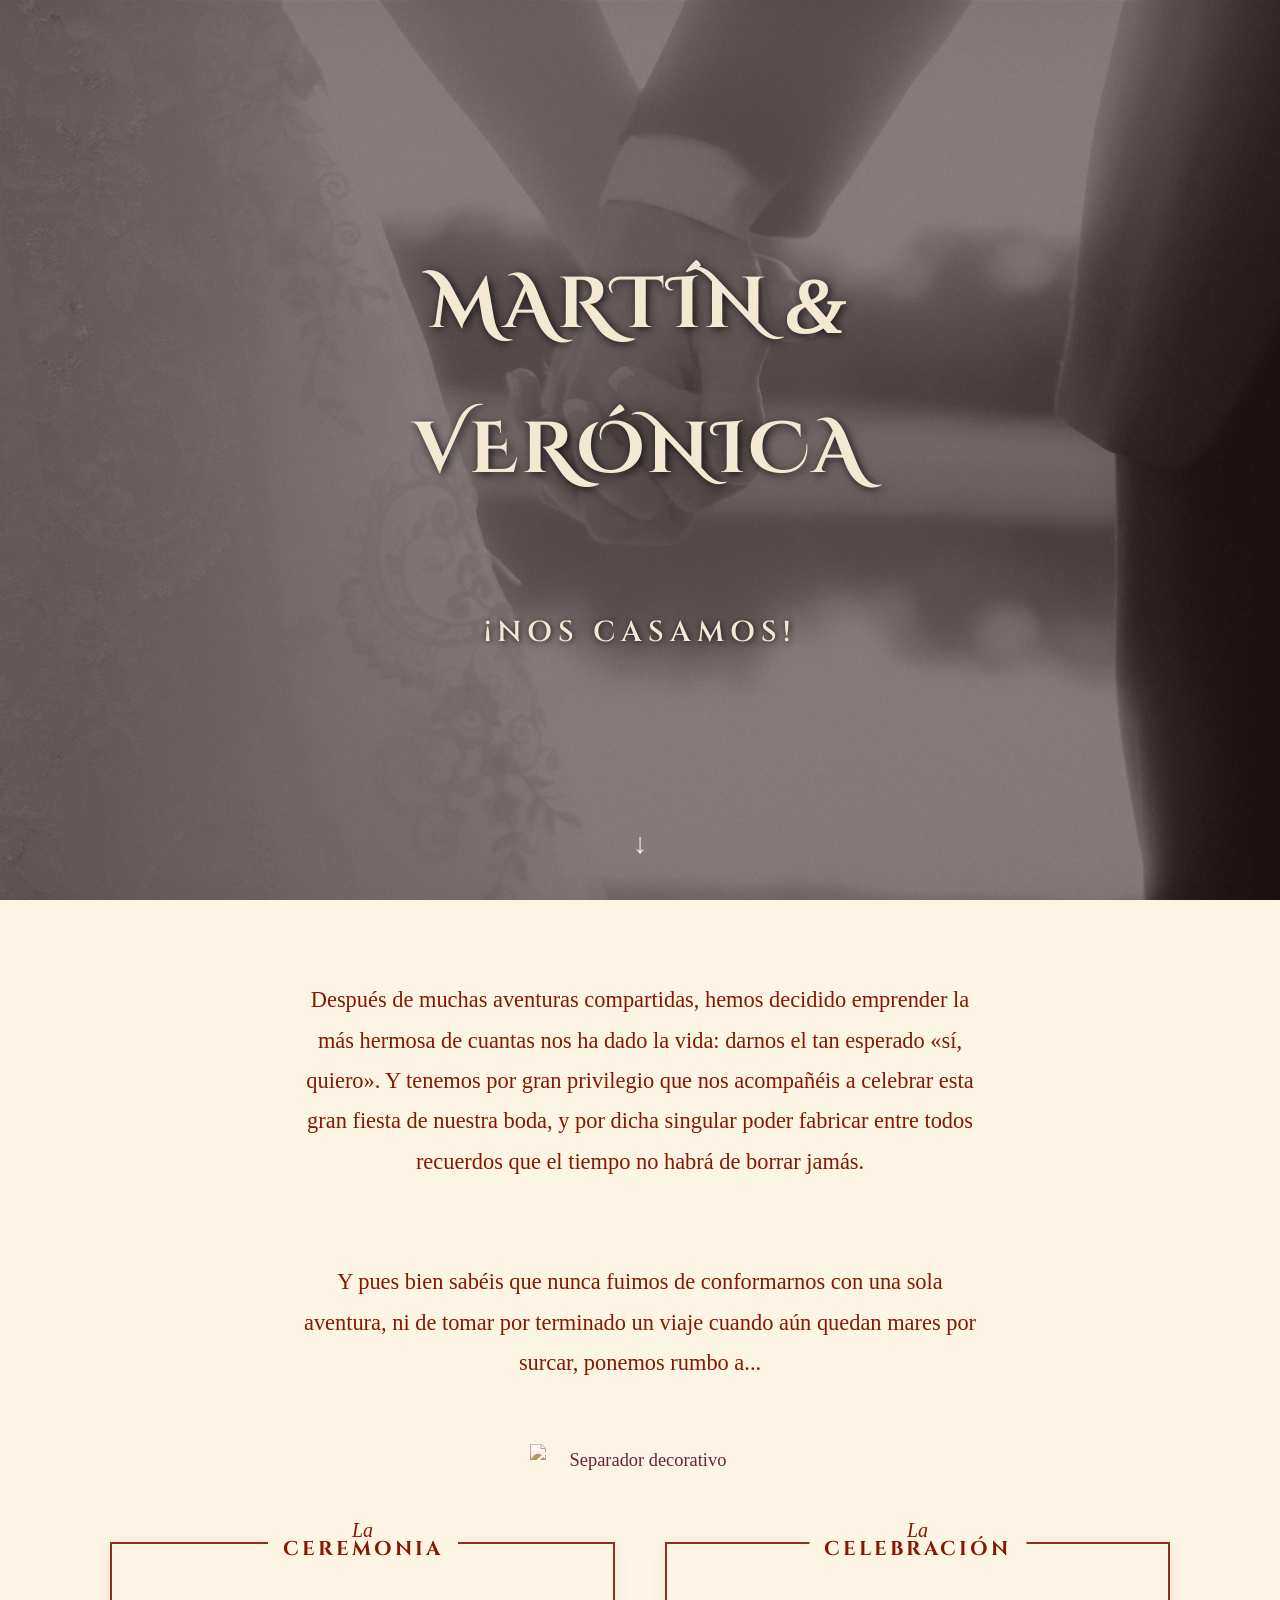
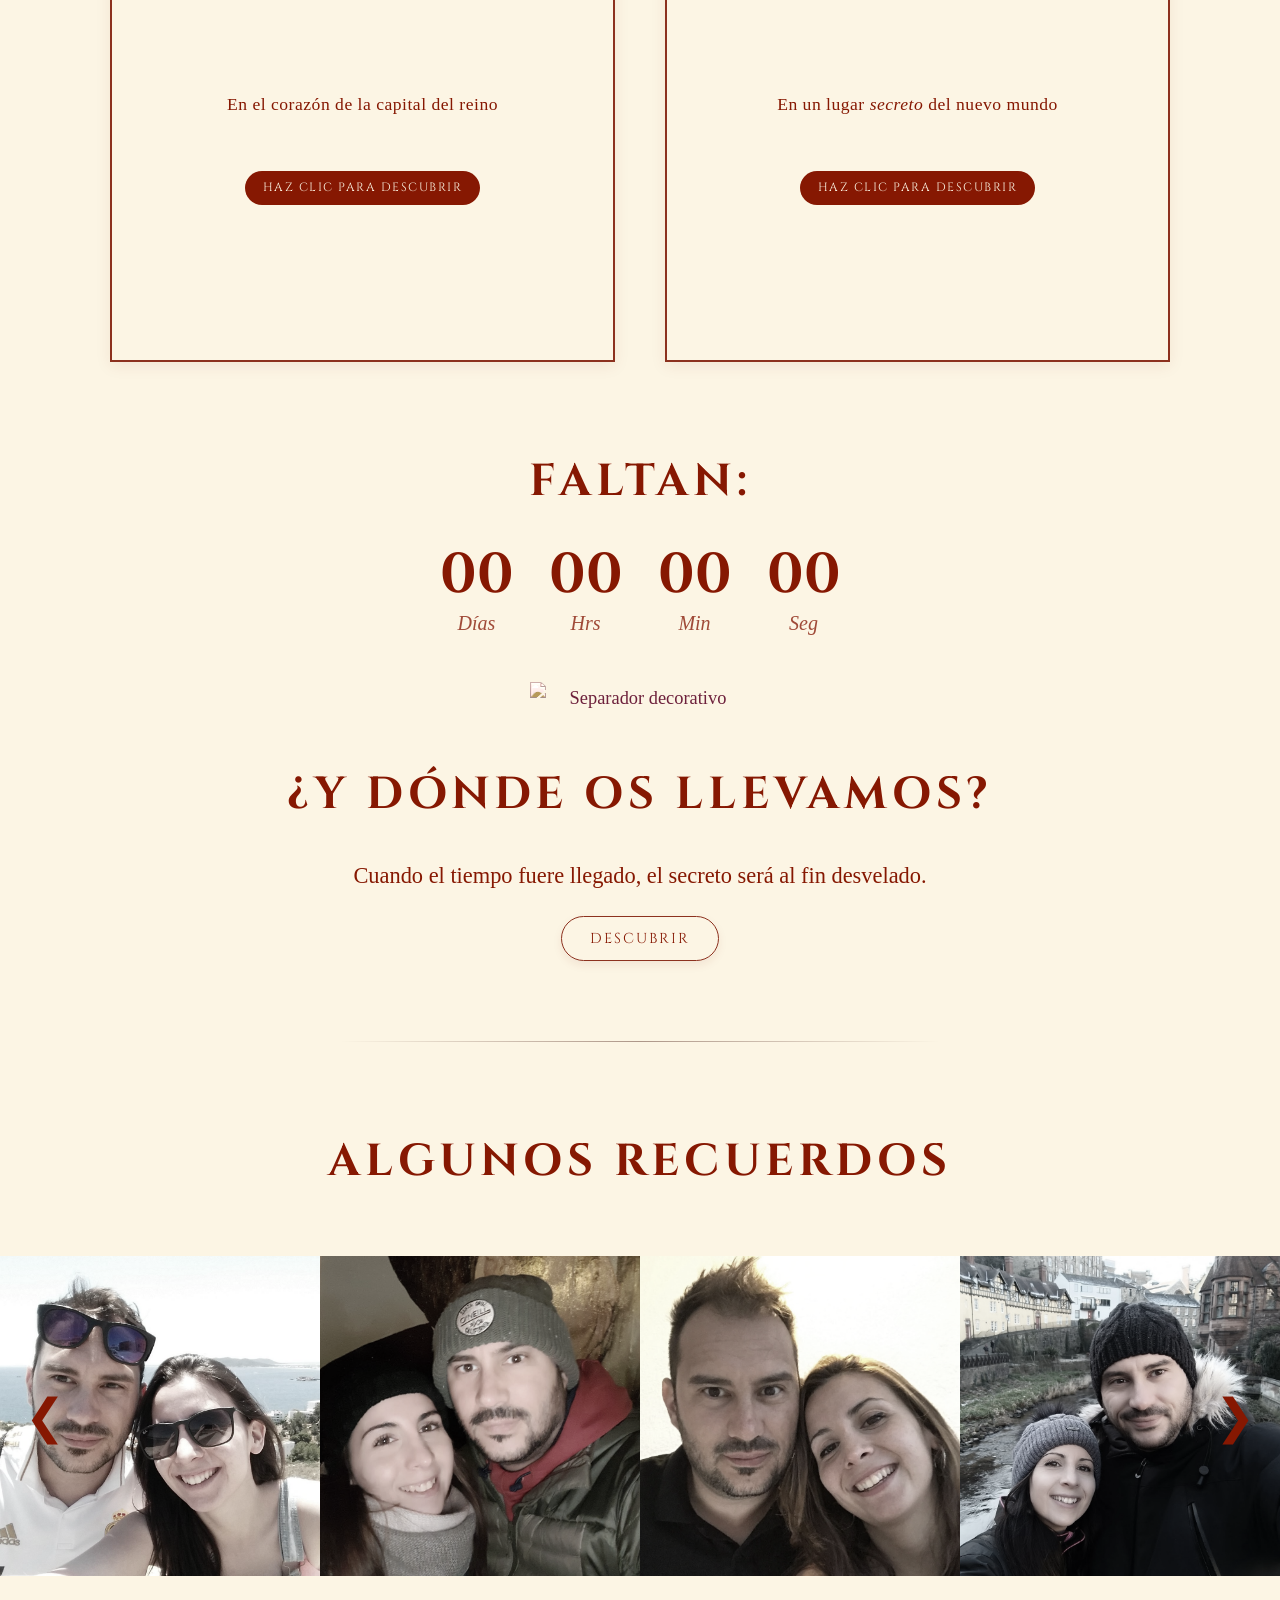
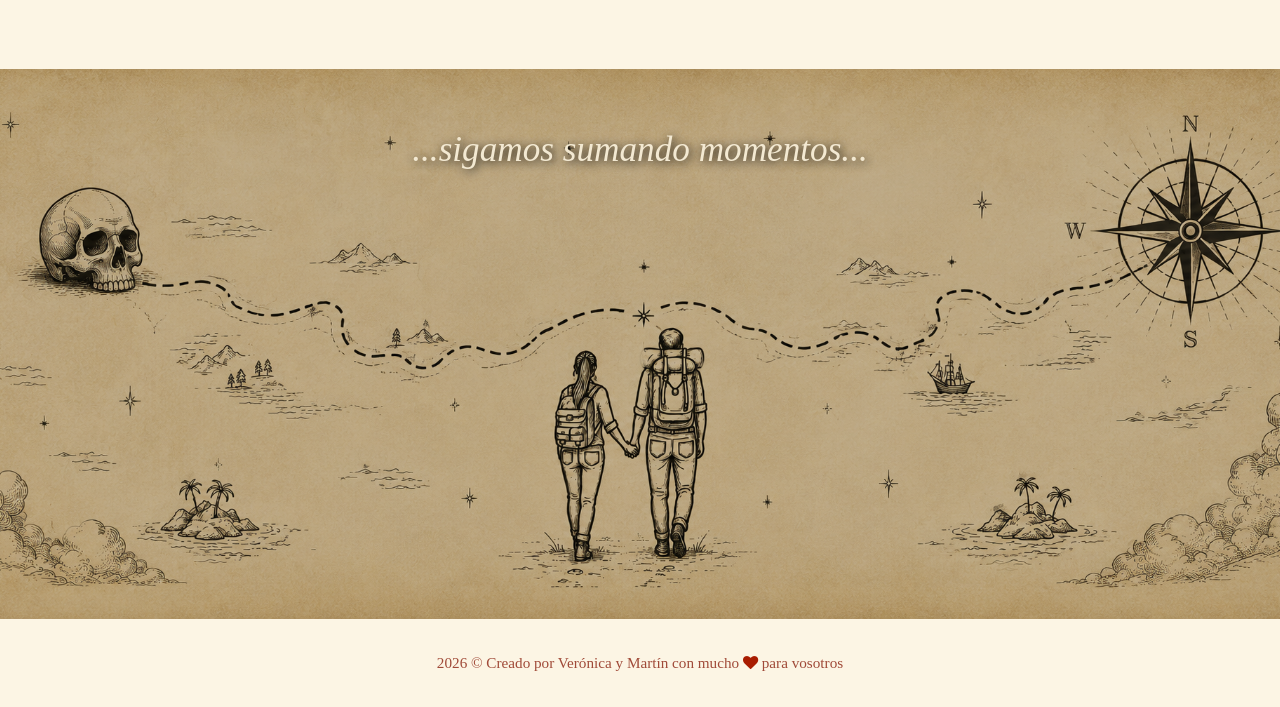
==== commit fca8d07c: "Update index.html se añaden fotos para carrusel y separador elegante" ====
--- a/index.html
+++ b/index.html
@@ -39,16 +39,14 @@
     </div>
   </section>
 
-
-<!-- SEPARADOR CON IMAGEN -->
+  <!-- SEPARADOR CON IMAGEN -->
   <div class="container">
     <div class="separador-imagen-container">
-      <img src="img/separador.png" alt="Separador decorativo" class="separador-img">
+      <img src="img/separador-ok.png" alt="Separador decorativo" class="separador-img">
     </div>
   </div>
 
-  
-<!-- UBICACIONES CON EFECTO REVELAR -->
+  <!-- UBICACIONES CON EFECTO REVELAR -->
   <section id="ubicaciones">
     <br>
     <div class="container">
@@ -63,7 +61,6 @@
 
           <div class="reveal-area" onclick="toggleReveal(this)">
             <div class="reveal-cover">
-              <!-- Texto sustitutivo en portada -->
               <p class="location-description">
                 En el corazón de la capital del reino
               </p>
@@ -92,7 +89,6 @@
 
           <div class="reveal-area" onclick="toggleReveal(this)">
             <div class="reveal-cover">
-              <!-- Texto sustitutivo en portada -->
               <p class="location-description">
                 En un lugar <i>secreto</i> del nuevo mundo
               </p>
@@ -118,7 +114,7 @@
 
   <!-- CUENTA ATRÁS -->
   <section class="countdown-section">
-    <br>
+    
     <div class="container">
       <h2 class="section-title">FALTAN:</h2>
       <div class="countdown-container">
@@ -130,9 +126,14 @@
     </div>
   </section>
 
-  <hr class="divider">
-
-<!-- SECCIÓN ¿Y DÓNDE OS LLEVAMOS? -->
+  <!-- SEPARADOR CON IMAGEN -->
+  <div class="container">
+    <div class="separador-imagen-container">
+      <img src="img/separador-ok.png" alt="Separador decorativo" class="separador-img">
+    </div>
+  </div>
+
+  <!-- SECCIÓN ¿Y DÓNDE OS LLEVAMOS? -->
   <section class="donde-os-llevamos-section">
     <div class="container">
       <h2 class="section-title">¿Y DÓNDE OS LLEVAMOS?</h2>
@@ -140,7 +141,6 @@
         Cuando el tiempo fuere llegado, el secreto será al fin desvelado.
       </p>
 
-      <!-- BOTÓN SIN HREF (IMPIDE CLIC DERECHO "ABRIR EN PESTAÑA NUEVA" Y RUTA EN LA BARRA DE ESTADO) -->
       <div class="donde-link-wrapper">
         <button type="button" 
                 class="aventuras-btn disabled" 
@@ -154,41 +154,43 @@
     </div>
   </section>
 
-
   <hr class="divider">
 
-  <!-- GALERÍA -->
-  <section>
+  <!-- GALERÍA CARRUSEL PANORÁMICO MANUAL -->
+  <section class="gallery-section-full">
     <div class="container">
       <h2 class="section-title">ALGUNOS RECUERDOS</h2>
-      <br>
-      <div class="gallery-grid">
-        <img src="img/foto1.jpg" alt="Momento 1">
-        <img src="img/foto3.jpg" alt="Momento 2">
-        <img src="img/foto4.JPG" alt="Momento 3">
-        <img src="img/foto2.jpg" alt="Momento 4">
+    </div>
+    <br>
+    
+    <div class="carousel-full-wrapper" id="carouselWrapper">
+      <div class="carousel-full-track" id="carouselTrack">
+        <div class="carousel-full-slide"><img src="img/foto1.jpg" alt="Momento 1" class="zoomable-img"></div>
+        <div class="carousel-full-slide"><img src="img/foto3.jpg" alt="Momento 2" class="zoomable-img"></div>
+        <div class="carousel-full-slide"><img src="img/foto4.JPG" alt="Momento 3" class="zoomable-img"></div>
+        <div class="carousel-full-slide"><img src="img/foto2.jpg" alt="Momento 4" class="zoomable-img"></div>
+        <div class="carousel-full-slide"><img src="img/foto5.png" alt="Momento 5" class="zoomable-img"></div>
+        <div class="carousel-full-slide"><img src="img/foto6.png" alt="Momento 6" class="zoomable-img"></div>
+        <div class="carousel-full-slide"><img src="img/foto7.png" alt="Momento 7" class="zoomable-img"></div>
+        <div class="carousel-full-slide"><img src="img/foto8.png" alt="Momento 8" class="zoomable-img"></div>
+        <div class="carousel-full-slide"><img src="img/foto9.png" alt="Momento 9" class="zoomable-img"></div>
+        <div class="carousel-full-slide"><img src="img/foto10.png" alt="Momento 10" class="zoomable-img"></div>
       </div>
+
+      <!-- BOTONES DE FLECHAS MINIMALISTAS -->
+      <button class="carousel-full-btn prev" id="prevBtn" aria-label="Anterior">&#10094;</button>
+      <button class="carousel-full-btn next" id="nextBtn" aria-label="Siguiente">&#10095;</button>
     </div>
     <br>
   </section>
 
-
-<!-- SECCIÓN IMAGEN BANNER FINAL CON TEXTO Y FILTRO OVERLAY -->
+  <!-- SECCIÓN IMAGEN BANNER FINAL -->
   <section class="banner-imagen">
     <div class="banner-overlay"></div>
     <div class="banner-content">
       <p class="descripcion-banner">...sigamos sumando momentos...</p>
     </div>
   </section>
-
-  <!-- SECCIÓN IMAGEN FINAL BANNER -->
-  <!-- <section class="banner-imagen"> -->
-  <!---  <div class="container"> -->
-  <!--    <p class="descripcion-banner">...sigamos sumando momentos...</p> -->
-  <!--   <br> -->
-  <!--  <img src="img/imagen-banner-final.png" alt="Imagen mapa pareja" class="imagen-punta-cana"> -->
-  <!-- </div> -->
-  <!-- </section> -->
 
   <footer>
     <p>2026 © Creado por Verónica y Martín con mucho <span class="fa fa-heart pulse2"></span> para vosotros</p>
@@ -211,6 +213,7 @@
       element.classList.toggle('revealed');
     }
 
+    /* CUENTA ATRÁS */
     const targetDate = new Date(2026, 10, 28, 17, 0, 0).getTime();
     function updateCountdown() {
       const now = new Date().getTime();
@@ -231,6 +234,7 @@
     setInterval(updateCountdown, 1000);
     updateCountdown();
 
+    /* MODAL AMPLIFICADOR DE IMAGEN */
     const modal = document.getElementById('image-modal');
     const modalImg = document.getElementById('modal-img');
     const closeBtn = document.getElementsByClassName('modal-close')[0];
@@ -247,6 +251,7 @@
       if (e.target === modal) modal.style.display = 'none';
     });
 
+    /* REPRODUCCIÓN MÚSICA DE FONDO */
     let musicaSonada = false;
     window.addEventListener('scroll', () => {
       const scrollPosicion = window.innerHeight + window.scrollY;
@@ -261,6 +266,62 @@
         });
       }
     });
+
+    /* LÓGICA DEL CARRUSEL EXCLUSIVAMENTE MANUAL */
+    const track = document.getElementById('carouselTrack');
+    const prevBtn = document.getElementById('prevBtn');
+    const nextBtn = document.getElementById('nextBtn');
+
+    let currentOffset = 0;
+
+    function getSlideWidth() {
+      const slide = track.querySelector('.carousel-full-slide');
+      return slide ? slide.offsetWidth : 300;
+    }
+
+    function moveNext() {
+      const slideWidth = getSlideWidth();
+      currentOffset += slideWidth;
+      
+      track.style.transition = 'transform 0.5s ease-in-out';
+      track.style.transform = `translateX(-${currentOffset}px)`;
+
+      setTimeout(() => {
+        if (currentOffset >= slideWidth) {
+          track.style.transition = 'none';
+          track.appendChild(track.firstElementChild);
+          currentOffset -= slideWidth;
+          track.style.transform = `translateX(-${currentOffset}px)`;
+        }
+      }, 500);
+    }
+
+    function movePrev() {
+      const slideWidth = getSlideWidth();
+      
+      track.style.transition = 'none';
+      track.insertBefore(track.lastElementChild, track.firstElementChild);
+      currentOffset += slideWidth;
+      track.style.transform = `translateX(-${currentOffset}px)`;
+
+      setTimeout(() => {
+        track.style.transition = 'transform 0.5s ease-in-out';
+        currentOffset -= slideWidth;
+        track.style.transform = `translateX(-${currentOffset}px)`;
+      }, 20);
+    }
+
+    // Activa el clic para agrandar/achicar la imagen de lista de aparejos
+const aparejosImg = document.querySelector('.aparejos-img');
+if (aparejosImg) {
+  aparejosImg.addEventListener('click', () => {
+    aparejosImg.classList.toggle('ampliada');
+  });
+}
+
+    // Pasa fotos únicamente al hacer clic en las flechas
+    nextBtn.addEventListener('click', moveNext);
+    prevBtn.addEventListener('click', movePrev);
   </script>
 </body>
 </html>
--- a/style.css
+++ b/style.css
@@ -71,6 +71,42 @@
   max-width: 600px;
   width: 80%;
 }
+
+/* ==========================================
+   SEPARADOR CON IMAGEN DECORATIVA (MÁS DISCRETO)
+   ========================================== */
+.separador-imagen-container {
+  display: flex;
+  justify-content: center;
+  align-items: center;
+  margin: 1px auto 0 auto;     /* Espaciado superior mínimo (5px) y 0 abajo */
+  width: 100%;
+}
+
+.separador-img {
+  max-width: 220px;            /* Tamaño más contenido y elegante */
+  width: 80%;
+  height: auto;
+  display: block;
+  object-fit: contain;
+  filter: sepia(50%) hue-rotate(320deg) contrast(105%); 
+}
+
+/* Reducimos también el espaciado superior de las tarjetas que vienen justo después */
+#ubicaciones {
+  padding-top: 1px;           /* Reduce el espacio que deja la propia sección */
+}
+
+/* Ajuste para móviles */
+@media (max-width: 768px) {
+  .separador-img {
+    max-width: 170px;
+  }
+  .separador-imagen-container {
+    margin: 5px auto 0 auto;
+  }
+  
+} 
 
 .section-title {
   font-family: var(--font-title);
@@ -281,6 +317,7 @@
   align-items: center;
   justify-content: center;
   transition: opacity 0.4s ease, visibility 0.4s ease;
+  
 }
 
 .illustration-cover {
@@ -703,30 +740,82 @@
   to { transform: scale(1); opacity: 1; }
 }
 
-/* ==========================================
-   GALERÍA
-   ========================================== */
-.gallery-grid {
-  display: grid;
-  grid-template-columns: repeat(auto-fit, minmax(180px, 1fr));
-  gap: 15px;
-  margin-top: 30px;
-}
-
-.gallery-grid img {
+
+/* ==========================================
+   CARRUSEL PANORÁMICO (4 IMÁGENES & SIN CLIC)
+   ========================================== */
+.gallery-section-full {
+  padding: 40px 0;
+  overflow: hidden;
+}
+
+.carousel-full-wrapper {
+  position: relative;
+  width: 100vw;
+  left: 50%;
+  right: 50%;
+  margin-left: -50vw;
+  margin-right: -50vw;
+  overflow: hidden;
+  background-color: var(--bg-main);
+}
+
+.carousel-full-track {
+  display: flex;
   width: 100%;
-  height: 220px;
+  will-change: transform;
+}
+
+/* CAMBIO SOLICITADO: Muestra exactamente 4 imágenes (25% cada una) */
+.carousel-full-slide {
+  flex: 0 0 25%;
+  min-width: 25%;
+  box-sizing: border-box;
+  padding: 0;
+}
+
+/* CAMBIO SOLICITADO: Sin cursor de mano y clics desactivados */
+.carousel-full-slide img {
+  width: 100%;
+  height: 320px;
   object-fit: cover;
-  border-radius: 9px;
-  border: 1px solid var(--border-color);
-  transition: transform 0.4s ease, filter 0.4s ease;
-  filter: sepia(70%) contrast(110%) brightness(103%);
-}
-
-.gallery-grid img:hover {
-  transform: scale(1.03);
+  display: block;
+  cursor: default;
+  pointer-events: none; /* Desactiva la ampliación/clic */
+  filter: grayscale(60%);
+  transition: filter 0.3s ease, transform 0.3s ease;
+}
+
+.carousel-full-slide img:hover {
   filter: sepia(0%) contrast(100%);
 }
+
+.carousel-full-btn {
+  position: absolute;
+  top: 50%;
+  transform: translateY(-50%);
+  background: transparent;
+  border: none;
+  color: var(--text-main);
+  font-size: 3rem;
+  width: auto;
+  height: auto;
+  cursor: pointer;
+  z-index: 10;
+  transition: transform 0.2s ease, color 0.2s ease;
+  padding: 10px;
+  
+  outline: none;
+  user-select: none;
+}
+
+.carousel-full-btn:hover {
+  
+}
+
+.carousel-full-btn.prev { left: 15px; }
+.carousel-full-btn.next { right: 15px; }
+
 
 /* ==========================================
    SECCIÓN IMAGEN BANNER FINAL (FULL-WIDTH CON OVERLAY Y TEXTO CENTRADO)
@@ -785,6 +874,17 @@
   text-align: center;
 }
 
+/* CAMBIO SOLICITADO: Zoom en las ilustraciones de La Ceremonia / La Celebración */
+
+.location-illustration {
+  max-width: 380px;
+  height: 230px;
+  object-fit: contain;
+  margin-top: 5px;
+  margin-bottom: 5px;
+  filter: sepia(60%) hue-rotate(320deg) contrast(110%);
+}
+
 /* ==========================================
    FOOTER
    ========================================== */
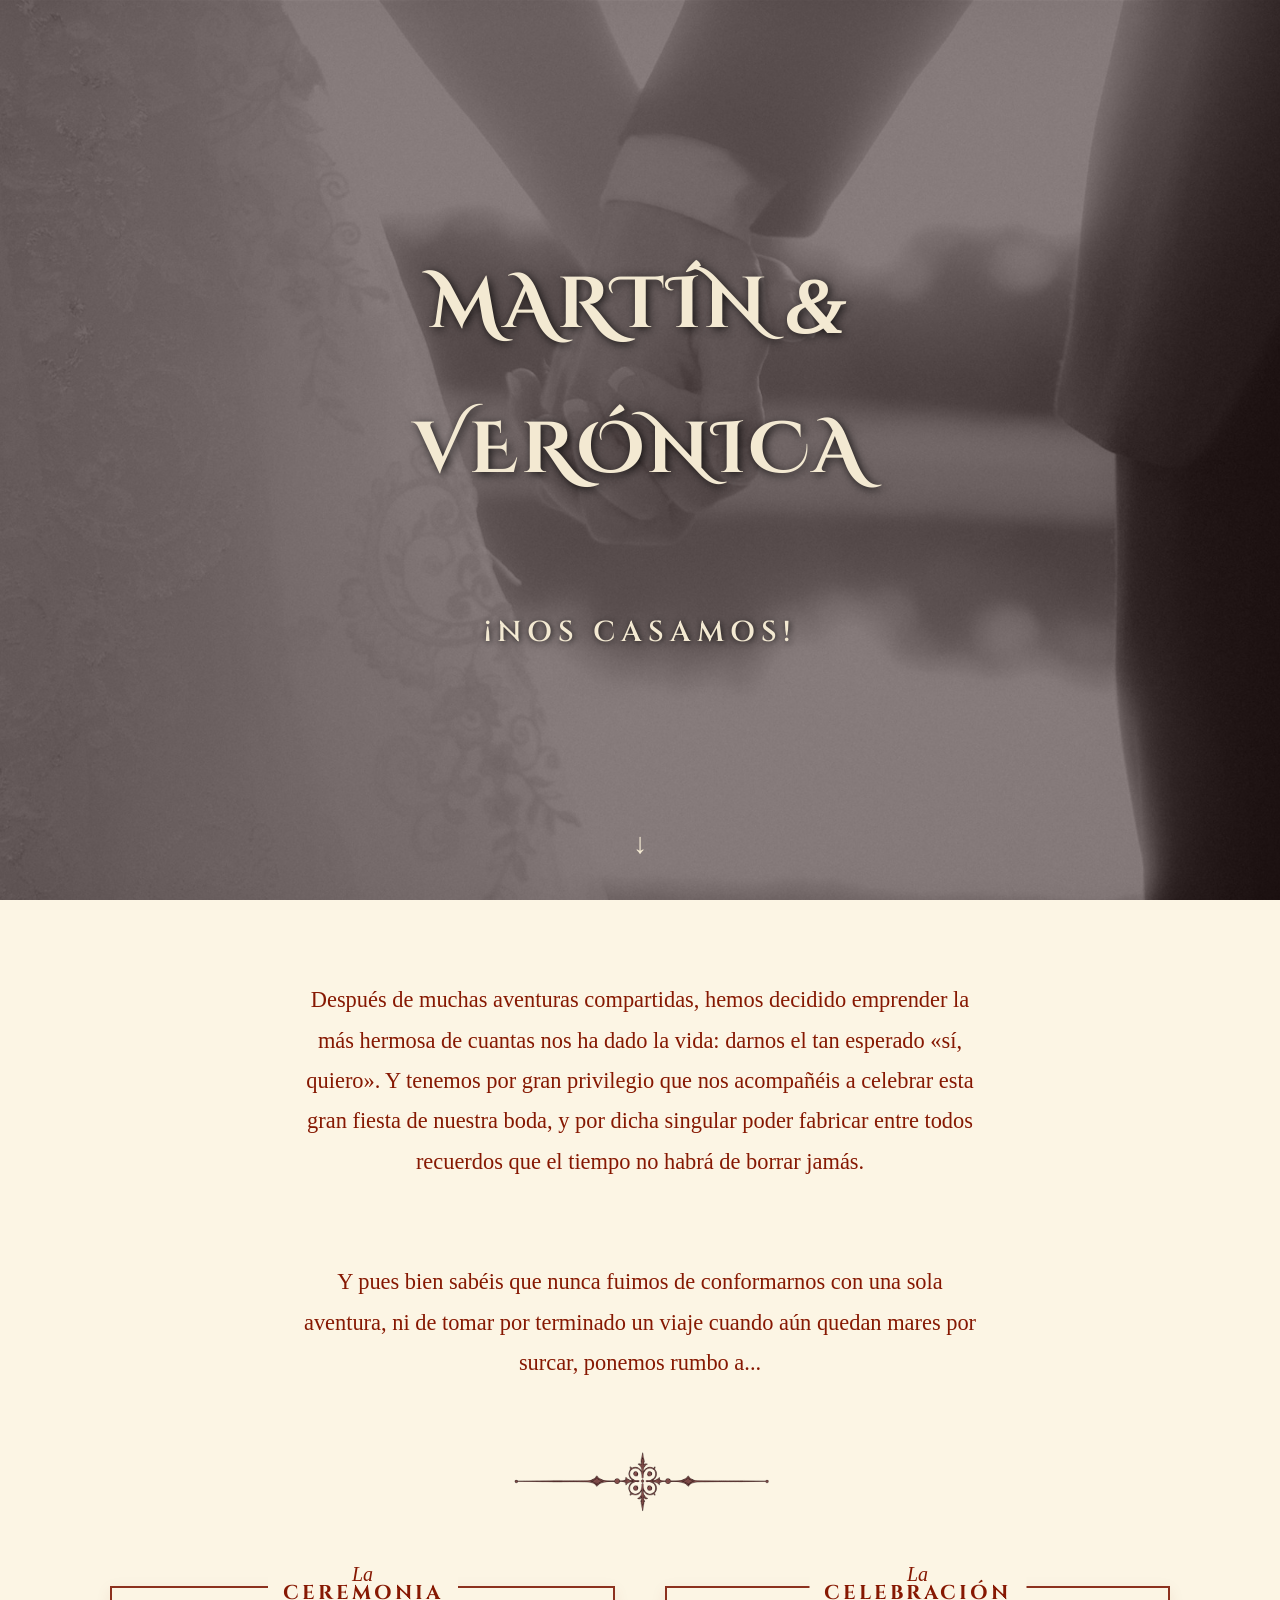
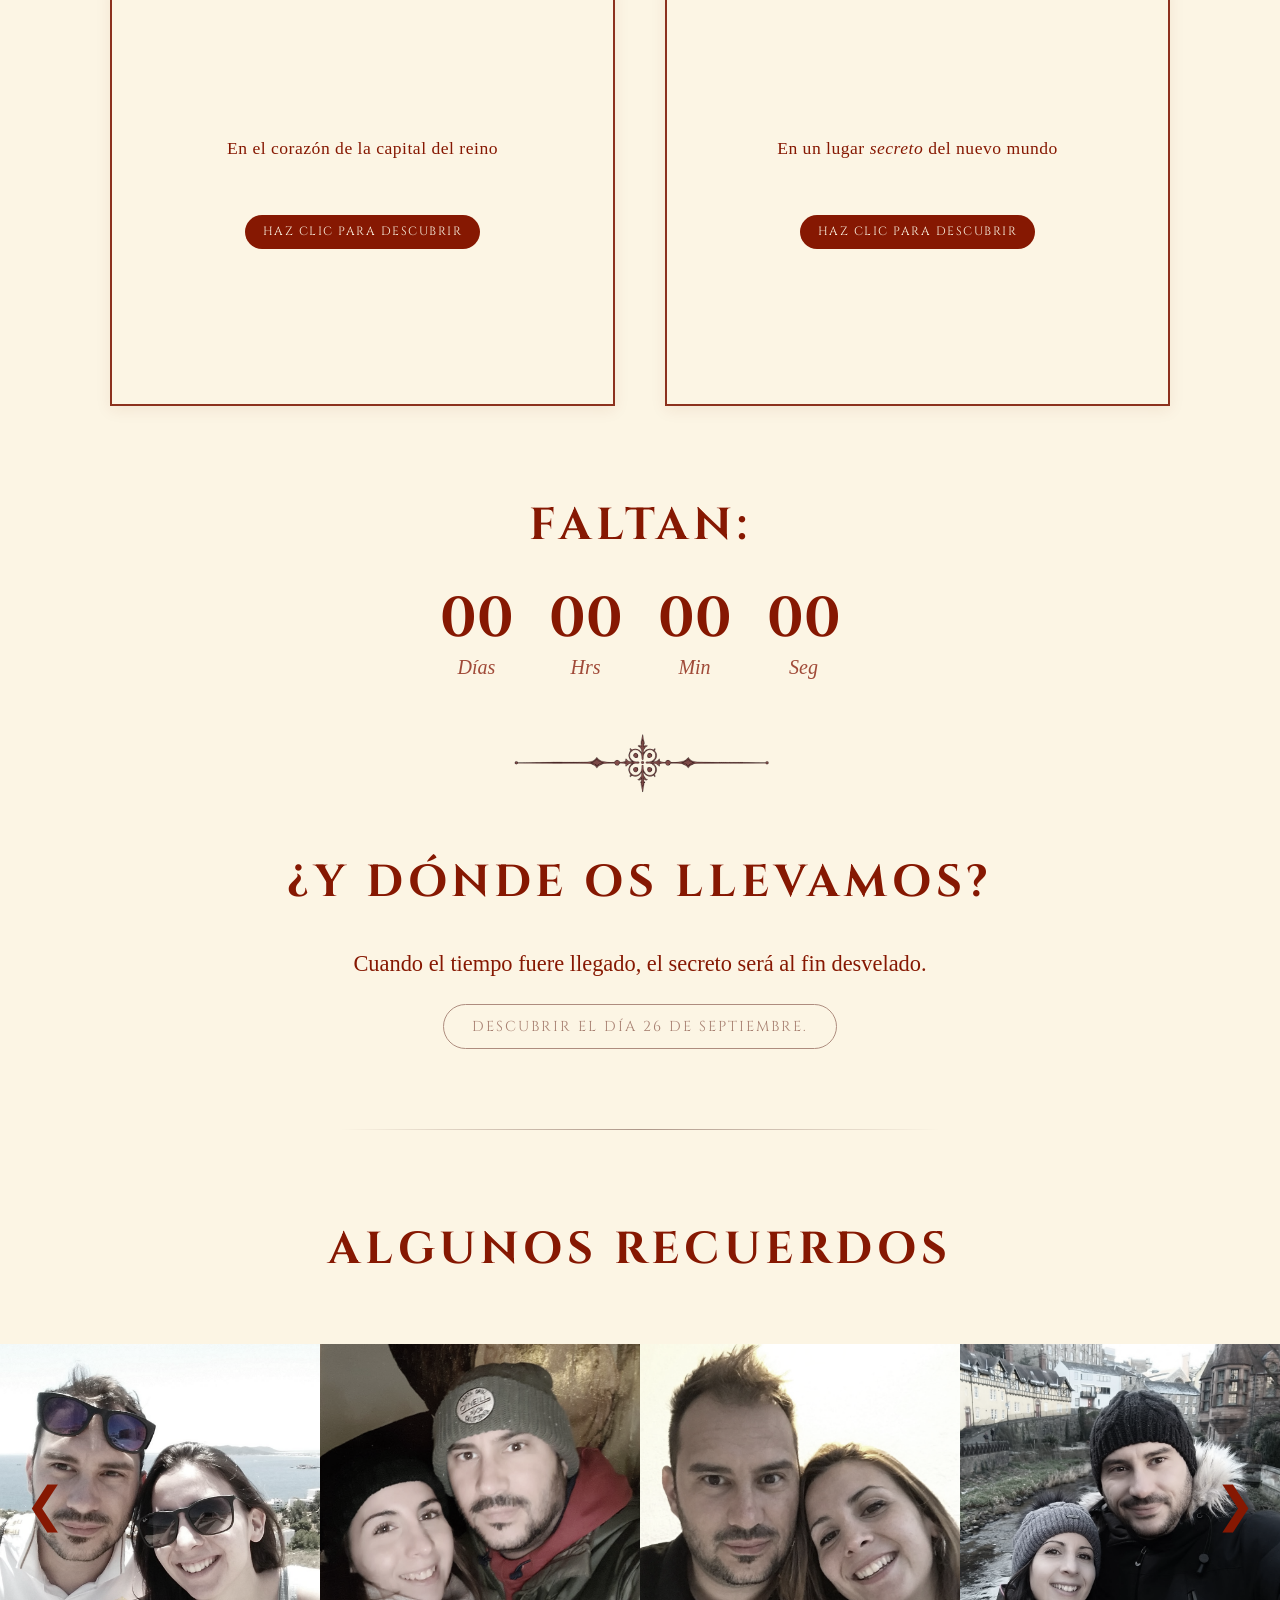
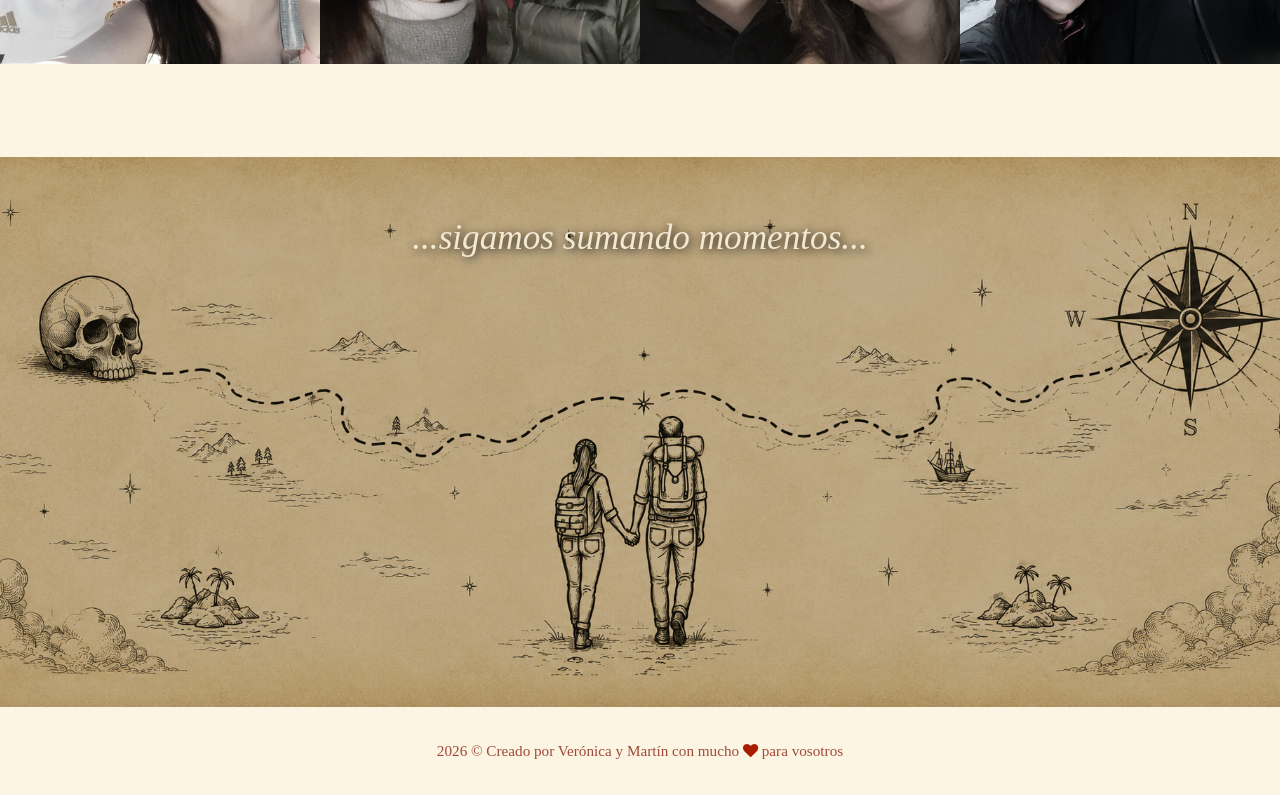
==== commit 49dc2dbf: "Update index.html cambio reproducción desde el principio, añado texto al botón descubrir" ====
--- a/index.html
+++ b/index.html
@@ -147,7 +147,7 @@
                 disabled 
                 oncontextmenu="return false;" 
                 title="El enlace se activará próximamente">
-          Descubrir
+          Descubrir el día 26 de septiembre.
         </button>
       </div>
 
@@ -251,21 +251,27 @@
       if (e.target === modal) modal.style.display = 'none';
     });
 
-    /* REPRODUCCIÓN MÚSICA DE FONDO */
-    let musicaSonada = false;
-    window.addEventListener('scroll', () => {
-      const scrollPosicion = window.innerHeight + window.scrollY;
-      const limiteInferior = document.documentElement.scrollHeight - 50;
-
-      if (scrollPosicion >= limiteInferior && !musicaSonada) {
-        const audio = document.getElementById('musica-final');
-        audio.play().then(() => {
-          musicaSonada = true;
-        }).catch(error => {
-          console.log("El navegador bloqueó la reproducción automática:", error);
-        });
-      }
-    });
+
+
+/* REPRODUCCIÓN MÚSICA DESDE EL PRINCIPIO */
+const audio = document.getElementById('musica-final');
+
+function reproducirMusica() {
+  audio.play().then(() => {
+    // Si se reproduce con éxito, quitamos los eventos de interacción
+    document.removeEventListener('click', reproducirMusica);
+    document.removeEventListener('touchstart', reproducirMusica);
+  }).catch(error => {
+    console.log("El navegador requiere interacción del usuario para reproducir audio.");
+  });
+}
+
+// Intentar reproducir inmediatamente al cargar
+window.addEventListener('DOMContentLoaded', reproducirMusica);
+
+// Por si el navegador lo bloquea, reproducir en el primer clic o toque en la página
+document.addEventListener('click', reproducirMusica);
+document.addEventListener('touchstart', reproducirMusica);
 
     /* LÓGICA DEL CARRUSEL EXCLUSIVAMENTE MANUAL */
     const track = document.getElementById('carouselTrack');
--- a/style.css
+++ b/style.css
@@ -84,8 +84,8 @@
 }
 
 .separador-img {
-  max-width: 220px;            /* Tamaño más contenido y elegante */
-  width: 80%;
+  max-width: 300px;            /* Tamaño más contenido y elegante */
+  width: 100%;
   height: auto;
   display: block;
   object-fit: contain;
@@ -777,14 +777,16 @@
 /* CAMBIO SOLICITADO: Sin cursor de mano y clics desactivados */
 .carousel-full-slide img {
   width: 100%;
-  height: 320px;
-  object-fit: cover;
+  aspect-ratio: 1 / 1;          /* <-- Fuerza la proporción cuadrada (1:1) */
+  height: auto;                 /* <-- Quitamos el height fijo (320px) para que no deforme */
+  object-fit: cover;            /* <-- Recorta la imagen limpiamente sin estirarla */
   display: block;
   cursor: default;
-  pointer-events: none; /* Desactiva la ampliación/clic */
+  pointer-events: none;
   filter: grayscale(60%);
   transition: filter 0.3s ease, transform 0.3s ease;
 }
+
 
 .carousel-full-slide img:hover {
   filter: sepia(0%) contrast(100%);
@@ -989,6 +991,13 @@
     font-size: 1.5rem;
   }
 
+  /* Muestra 2 imágenes en móvil en lugar de 4 para que se vean bien cuadradas */
+  .carousel-full-slide {
+    flex: 0 0 50%;
+    min-width: 50%;
+  }
+}
+
  /* ==========================================
    ESTADO DESACTIVADO PARA BOTONES (.disabled)
    ========================================== */
@@ -1000,4 +1009,4 @@
   filter: grayscale(40%);    /* Tono apagado acorde a la estética */
   box-shadow: none;          /* Elimina elevación para dar sensación inactiva */
 }
-}
+
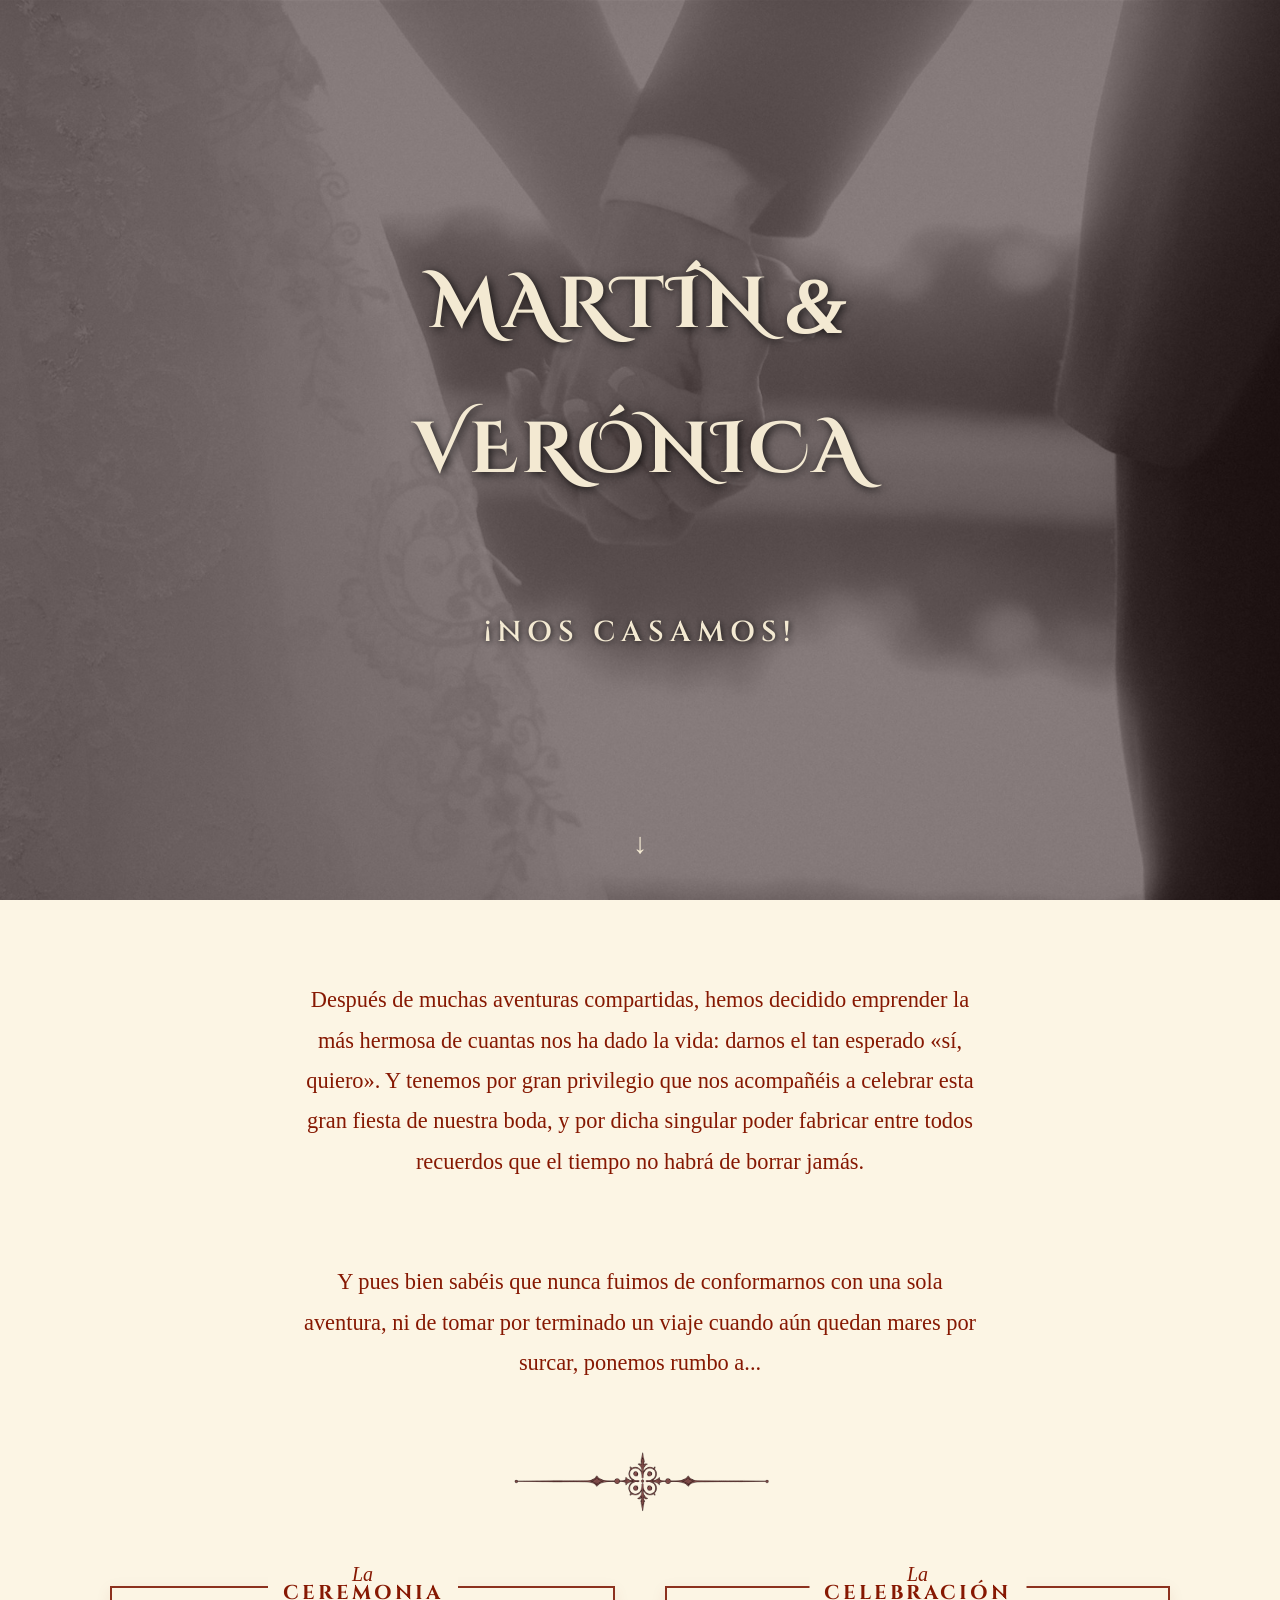
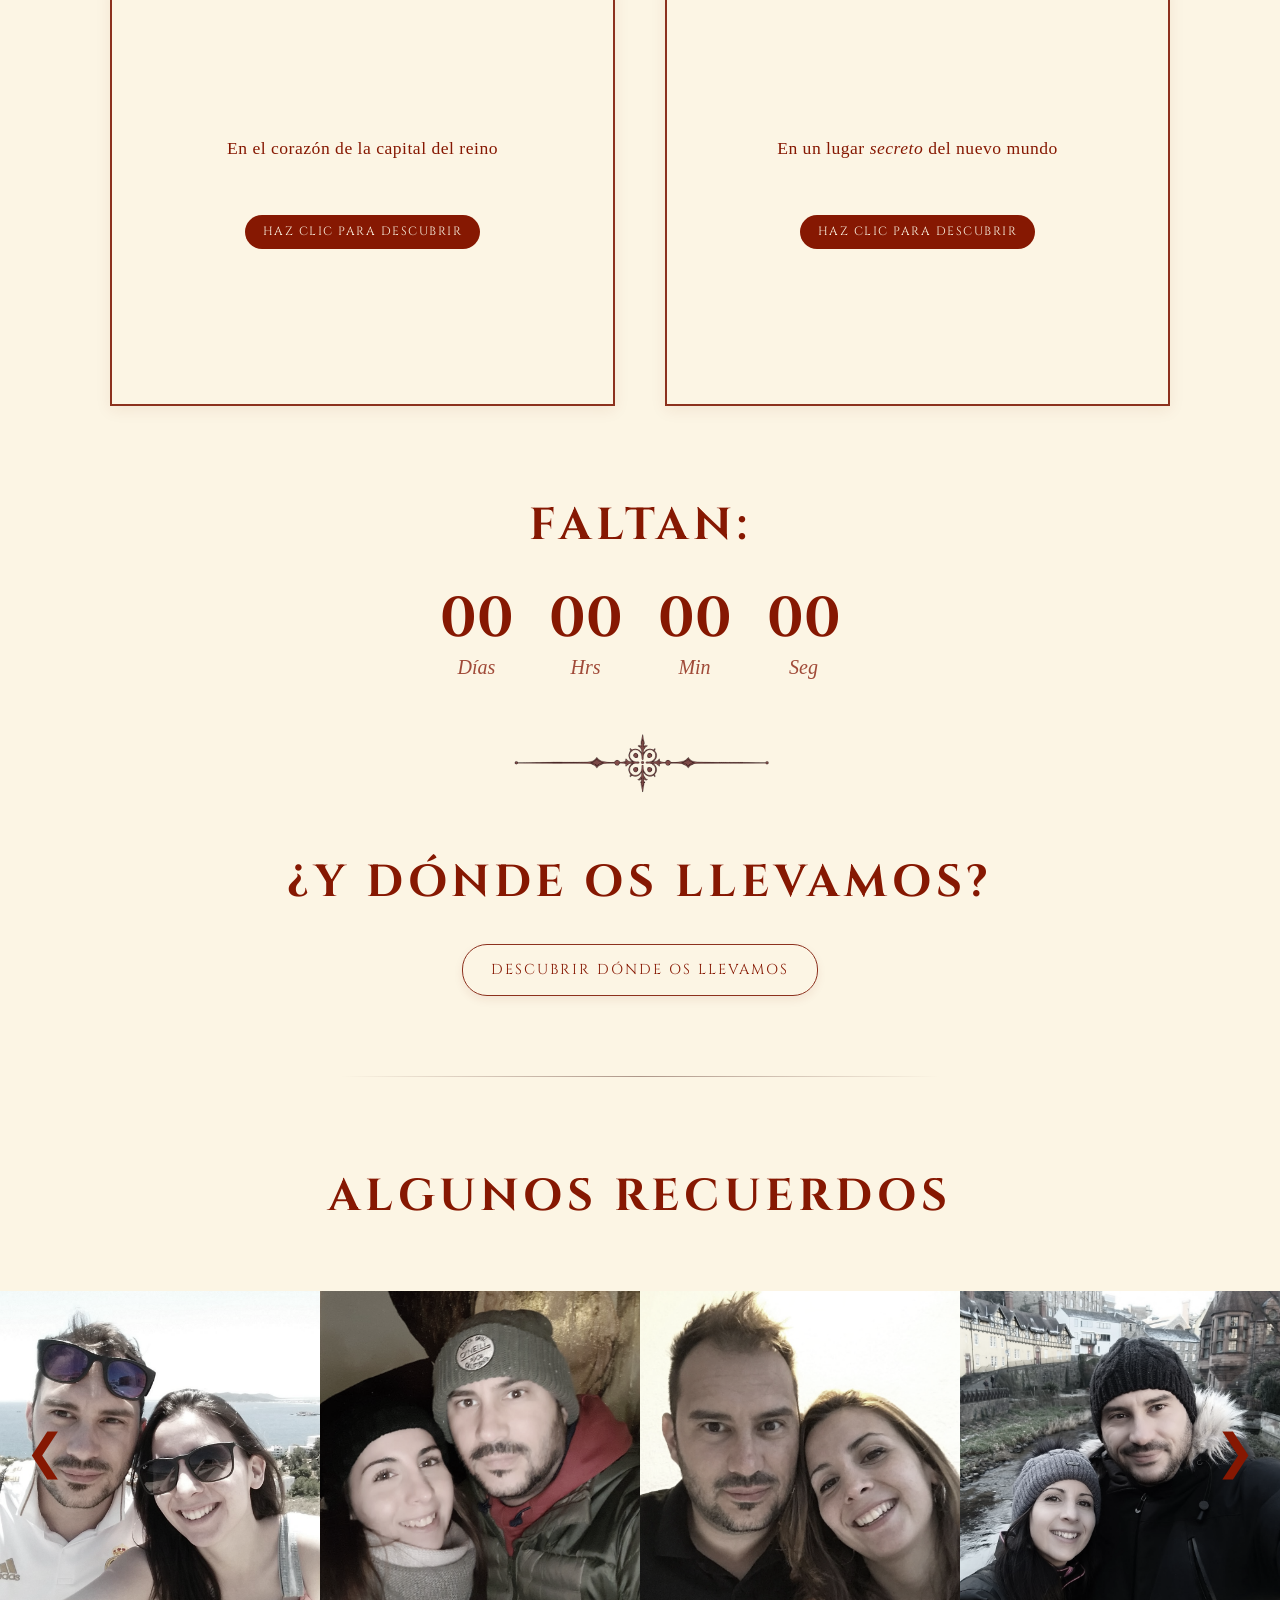
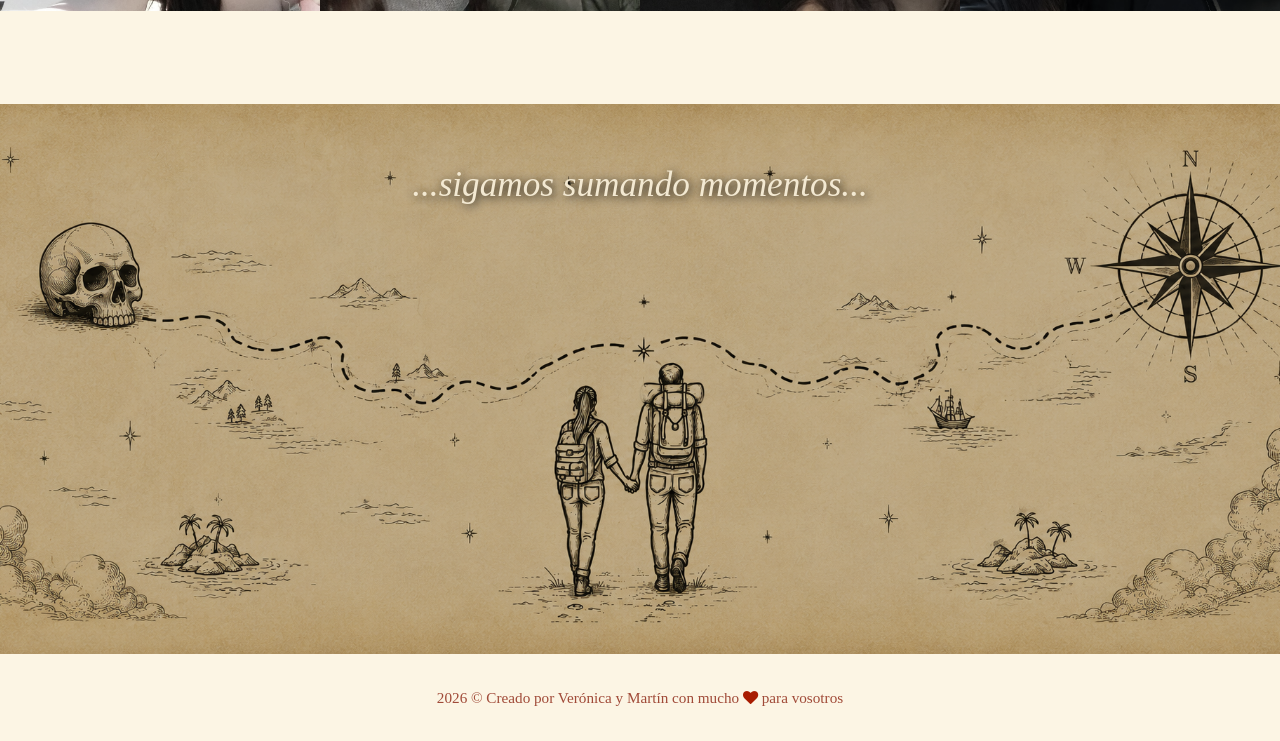
==== commit d1f55f88: "Update index.html actualizo botón para que aparezca automáticamente enlace" ====
--- a/index.html
+++ b/index.html
@@ -137,23 +137,18 @@
   <section class="donde-os-llevamos-section">
     <div class="container">
       <h2 class="section-title">¿Y DÓNDE OS LLEVAMOS?</h2>
-      <p class="descripcion">
-        Cuando el tiempo fuere llegado, el secreto será al fin desvelado.
-      </p>
-
       <div class="donde-link-wrapper">
-        <button type="button" 
-                class="aventuras-btn disabled" 
-                disabled 
-                oncontextmenu="return false;" 
-                title="El enlace se activará próximamente">
-          Descubrir el día 26 de septiembre.
-        </button>
+        <!-- Botón que cambiará automáticamente -->
+        <a id="btn-revelar" 
+           href="javascript:void(0)" 
+           class="aventuras-btn disabled" 
+           style="pointer-events: none; opacity: 0.6;" 
+           title="El enlace se activará próximamente">
+          Descubrir dónde os llevamos.
+        </a>
       </div>
-
-    </div>
-  </section>
-
+    </div>
+  </section>
   <hr class="divider">
 
   <!-- GALERÍA CARRUSEL PANORÁMICO MANUAL -->
@@ -328,6 +323,31 @@
     // Pasa fotos únicamente al hacer clic en las flechas
     nextBtn.addEventListener('click', moveNext);
     prevBtn.addEventListener('click', movePrev);
+
+    /* ACTIVACIÓN AUTOMÁTICA DEL BOTÓN A UNA FECHA Y HORA CONCRETA */
+    // Configura aquí la fecha y hora exactas de activación (Año, Mes [0-11], Día, Hora, Minutos, Segundos)
+    // Nota: El mes en JavaScript empieza en 0 (0 = Enero, 8 = Septiembre, 9 = Octubre, etc.)
+    const fechaActivacion = new Date(2026, 8, 26, 15, 30, 0).getTime(); // 26 de Septiembre de 2026 a las 15:30 PM
+
+    function comprobarActivacionBoton() {
+      const ahora = new Date().getTime();
+      const boton = document.getElementById('btn-revelar');
+
+      if (boton && ahora >= fechaActivacion) {
+        // Habilitar enlace y cambiar estilos
+        boton.href = "donde-os-llevamos.html";
+        boton.classList.remove('disabled');
+        boton.style.pointerEvents = "auto";
+        boton.style.opacity = "1";
+        boton.title = "Haz clic para descubrir la travesía";
+        boton.innerText = "Descubrir dónde os llevamos";
+      }
+    }
+
+    // Comprobar al cargar la página y revisar cada segundo
+    document.addEventListener('DOMContentLoaded', comprobarActivacionBoton);
+    setInterval(comprobarActivacionBoton, 1000);
+  
   </script>
 </body>
 </html>
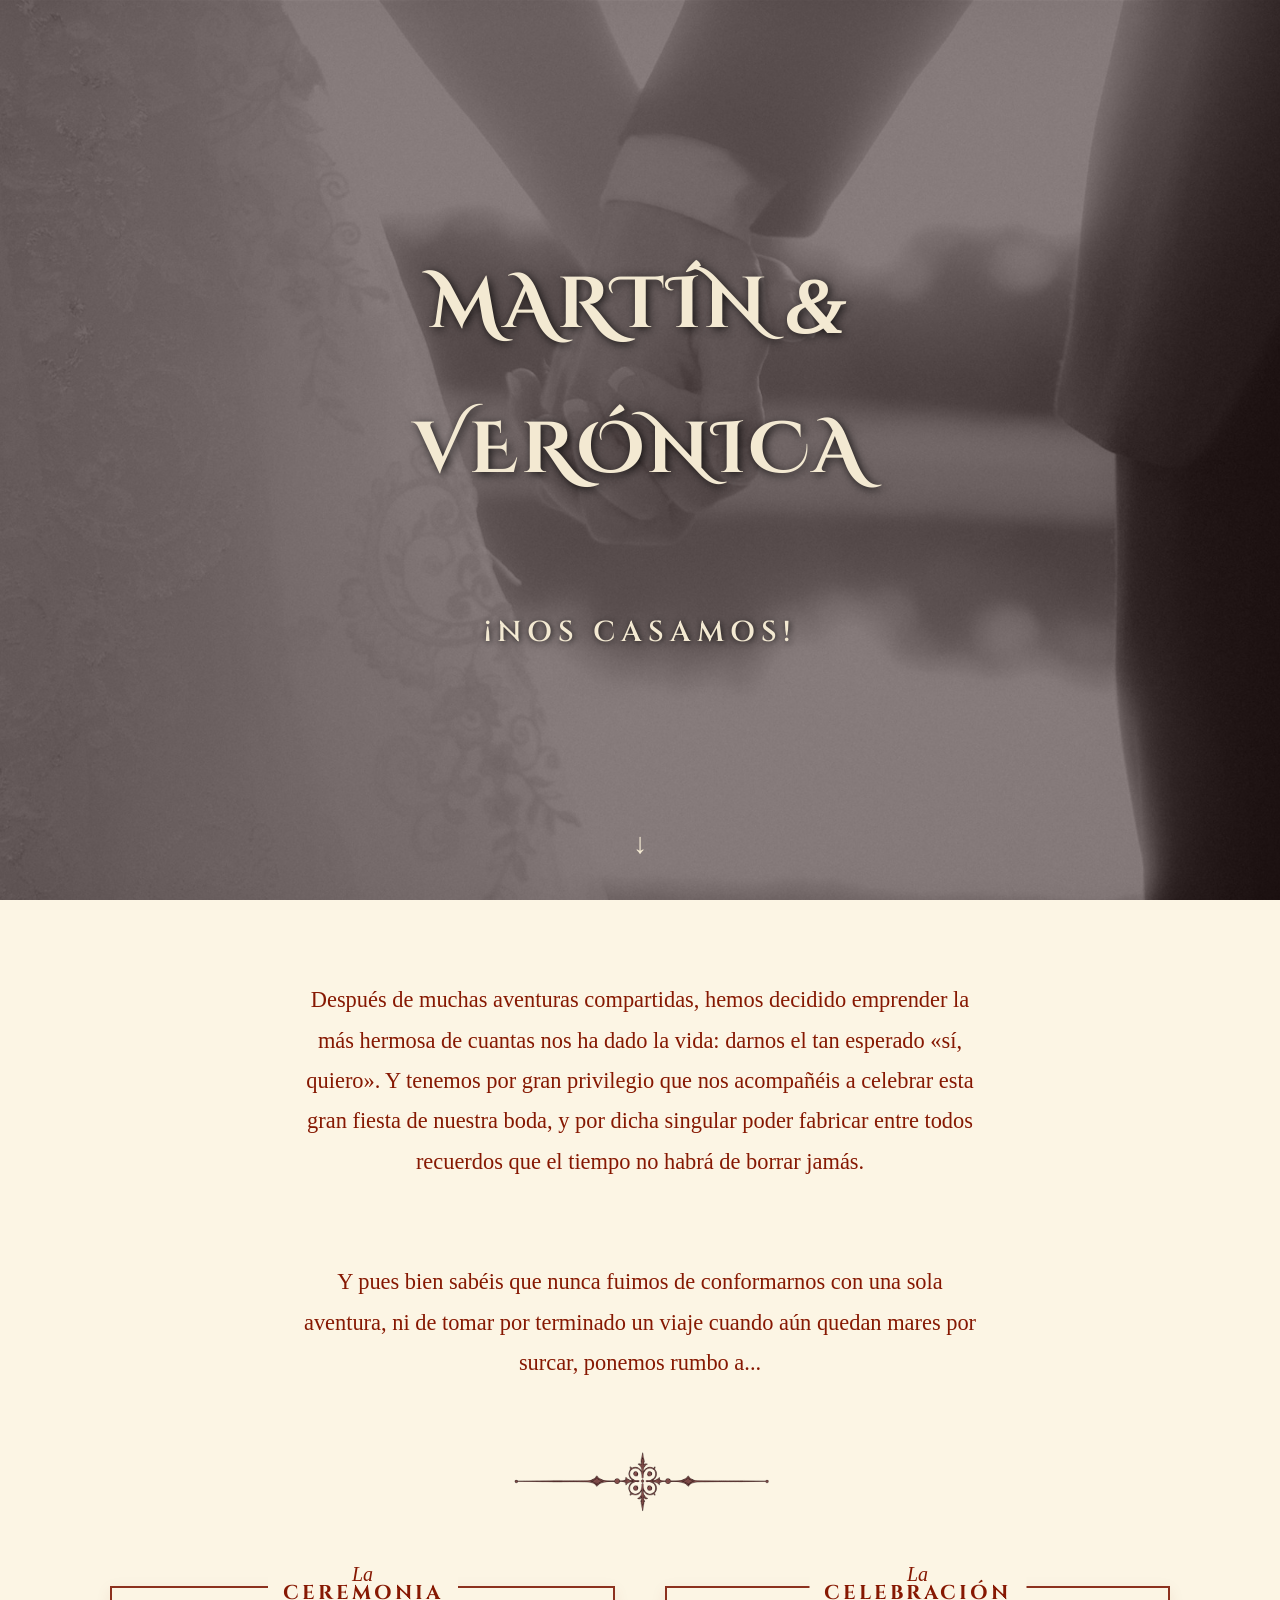
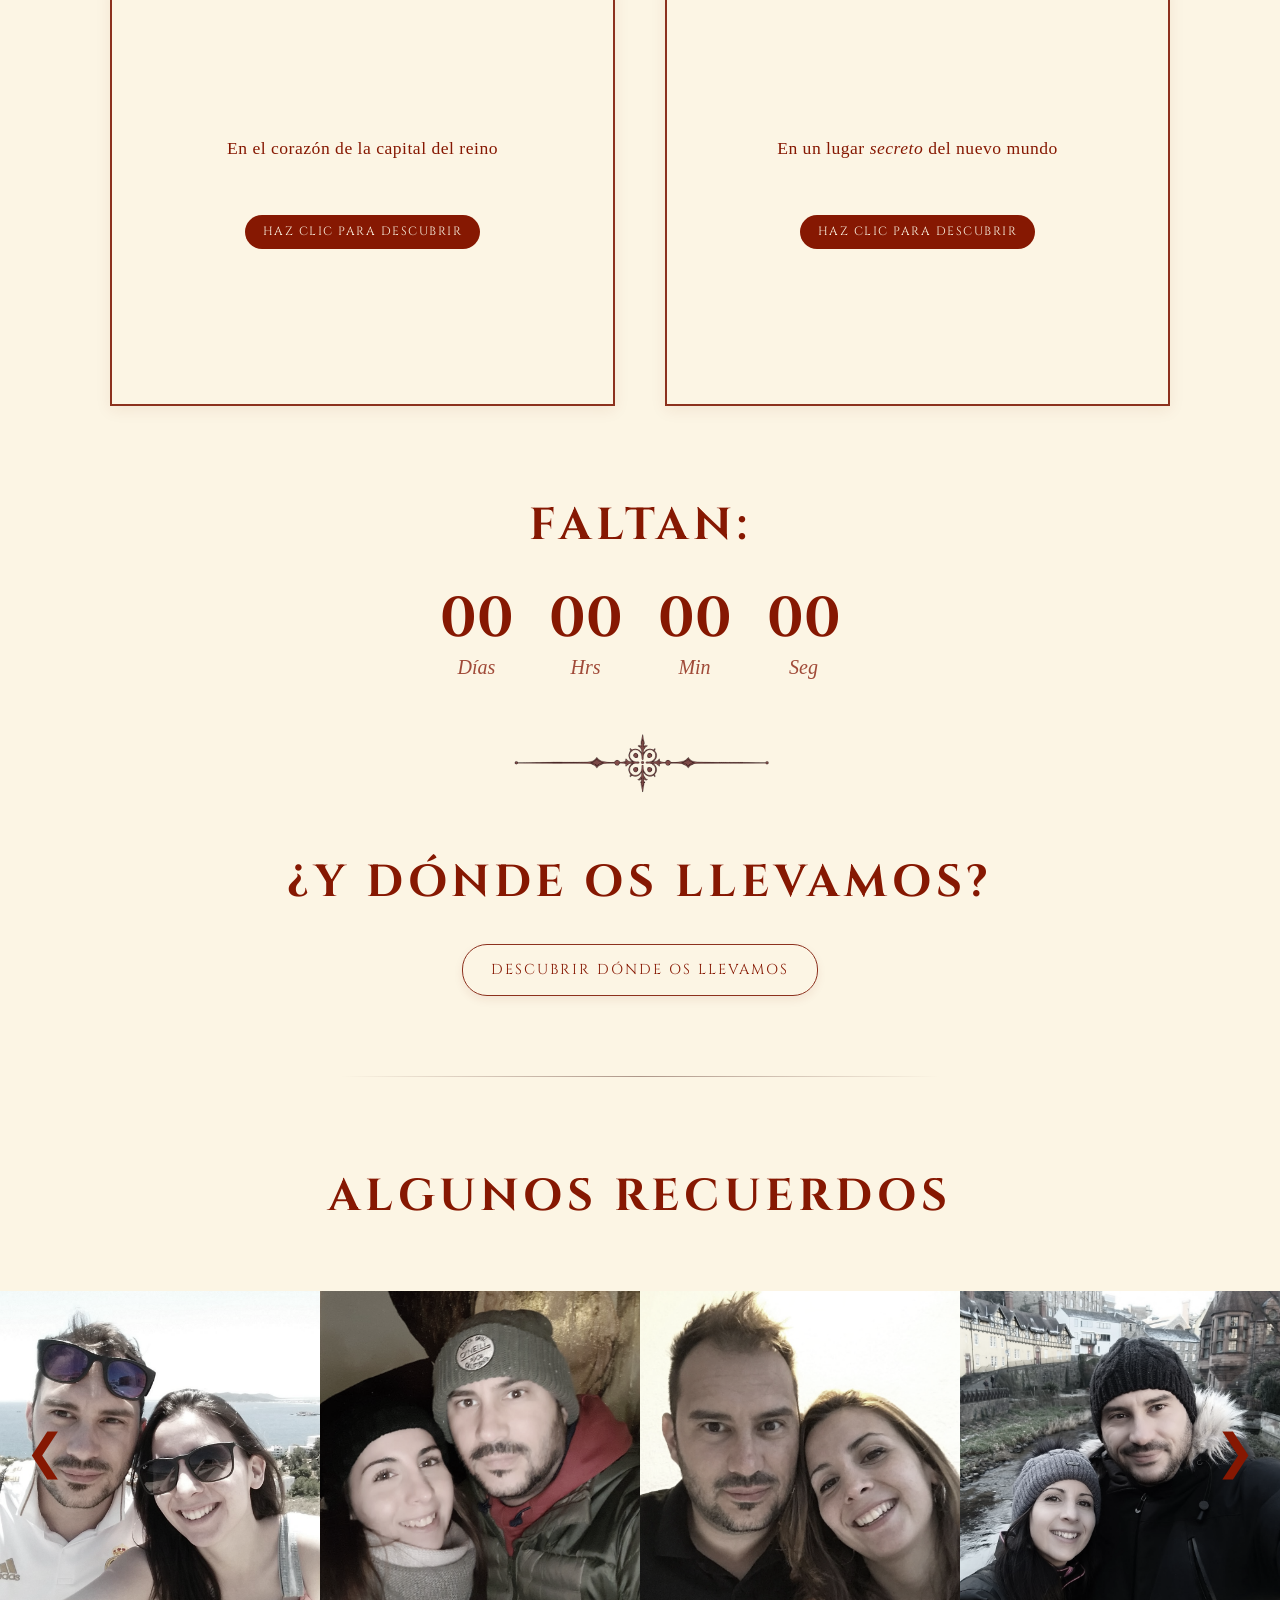
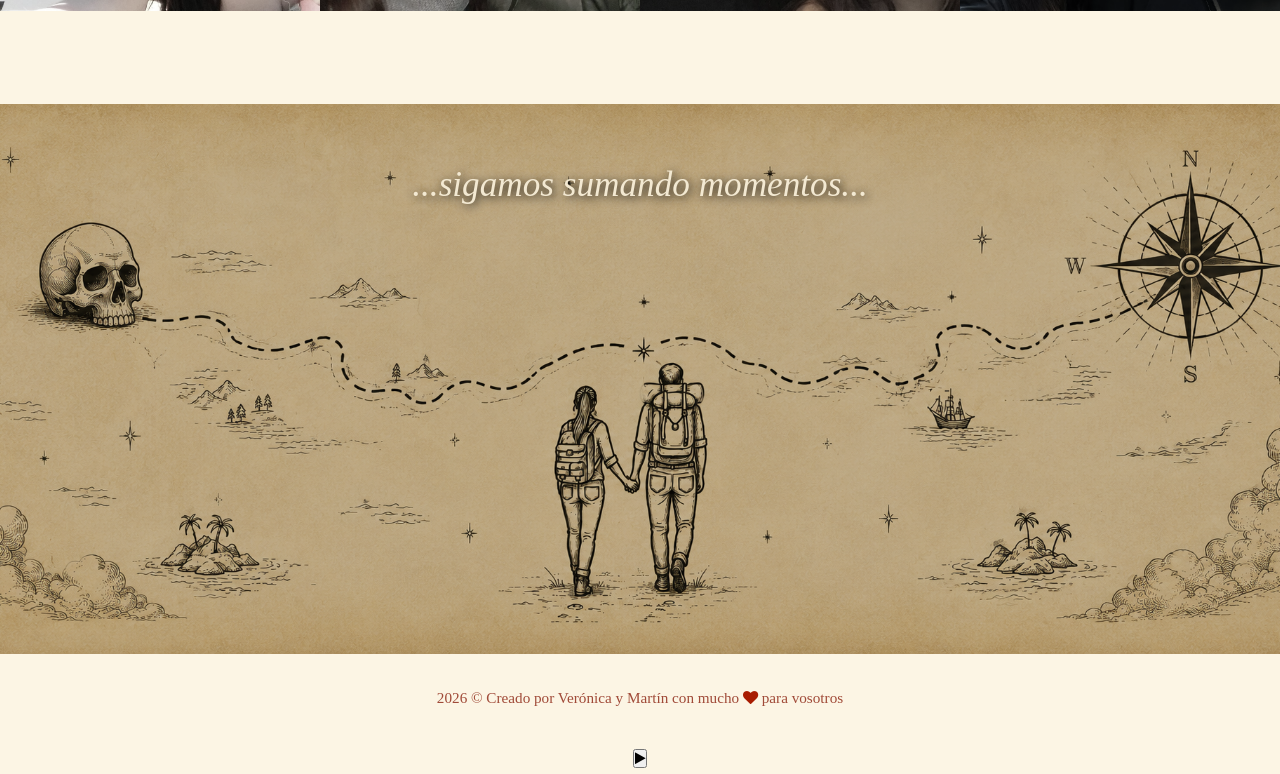
==== commit 41801921: "Update index.html añado botón reproducción musica" ====
--- a/index.html
+++ b/index.html
@@ -197,6 +197,12 @@
     <img class="modal-content" id="modal-img" alt="Vista ampliada">
   </div>
 
+
+  <!-- BOTÓN FLOTANTE DE CONTROL DE MÚSICA -->
+<button id="btn-musica" class="musica-float-btn" onclick="toggleMusica()" aria-label="Reproducir o pausar música">
+  <i id="icono-musica" class="fa fa-play"></i>
+</button>
+
   <!-- AUDIO -->
   <audio id="musica-final" preload="auto" loop>
     <source src="audio/Boccherini.mp3" type="audio/mpeg">
@@ -247,26 +253,25 @@
     });
 
 
-
-/* REPRODUCCIÓN MÚSICA DESDE EL PRINCIPIO */
-const audio = document.getElementById('musica-final');
-
-function reproducirMusica() {
-  audio.play().then(() => {
-    // Si se reproduce con éxito, quitamos los eventos de interacción
-    document.removeEventListener('click', reproducirMusica);
-    document.removeEventListener('touchstart', reproducirMusica);
-  }).catch(error => {
-    console.log("El navegador requiere interacción del usuario para reproducir audio.");
-  });
+/* CONTROL MANUAL DE MÚSICA CON BOTÓN FLOTANTE */
+function toggleMusica() {
+  const audio = document.getElementById('musica-final');
+  const icono = document.getElementById('icono-musica');
+  const btn = document.getElementById('btn-musica');
+
+  if (audio.paused) {
+    audio.play().then(() => {
+      icono.className = 'fa fa-pause';
+      btn.classList.add('reproduciendo');
+    }).catch(error => {
+      console.log("Error al reproducir el audio:", error);
+    });
+  } else {
+    audio.pause();
+    icono.className = 'fa fa-play';
+    btn.classList.remove('reproduciendo');
+  }
 }
-
-// Intentar reproducir inmediatamente al cargar
-window.addEventListener('DOMContentLoaded', reproducirMusica);
-
-// Por si el navegador lo bloquea, reproducir en el primer clic o toque en la página
-document.addEventListener('click', reproducirMusica);
-document.addEventListener('touchstart', reproducirMusica);
 
     /* LÓGICA DEL CARRUSEL EXCLUSIVAMENTE MANUAL */
     const track = document.getElementById('carouselTrack');
@@ -335,7 +340,7 @@
 
       if (boton && ahora >= fechaActivacion) {
         // Habilitar enlace y cambiar estilos
-        boton.href = "donde-os-llevamos.html";
+        boton.href = "https://www.bodamartinyveronica.com/donde-os-llevamos.html";
         boton.classList.remove('disabled');
         boton.style.pointerEvents = "auto";
         boton.style.opacity = "1";
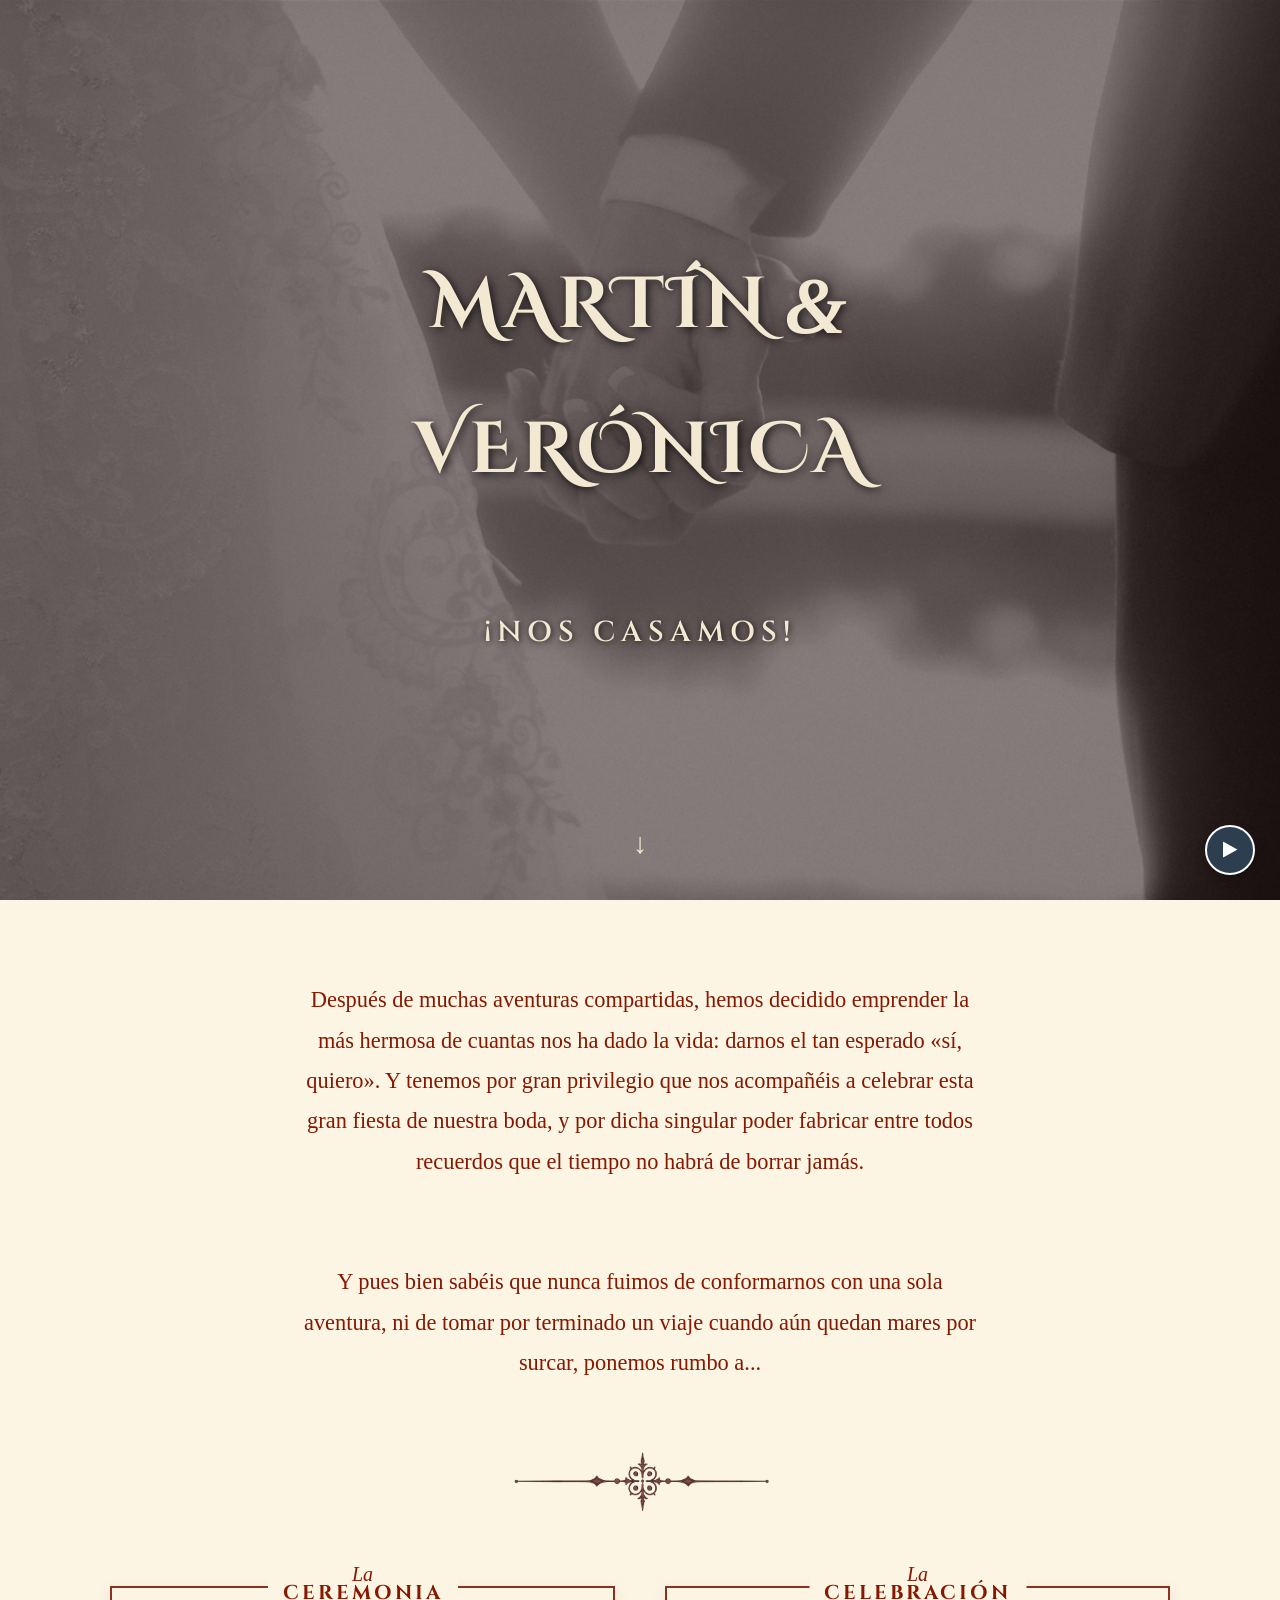
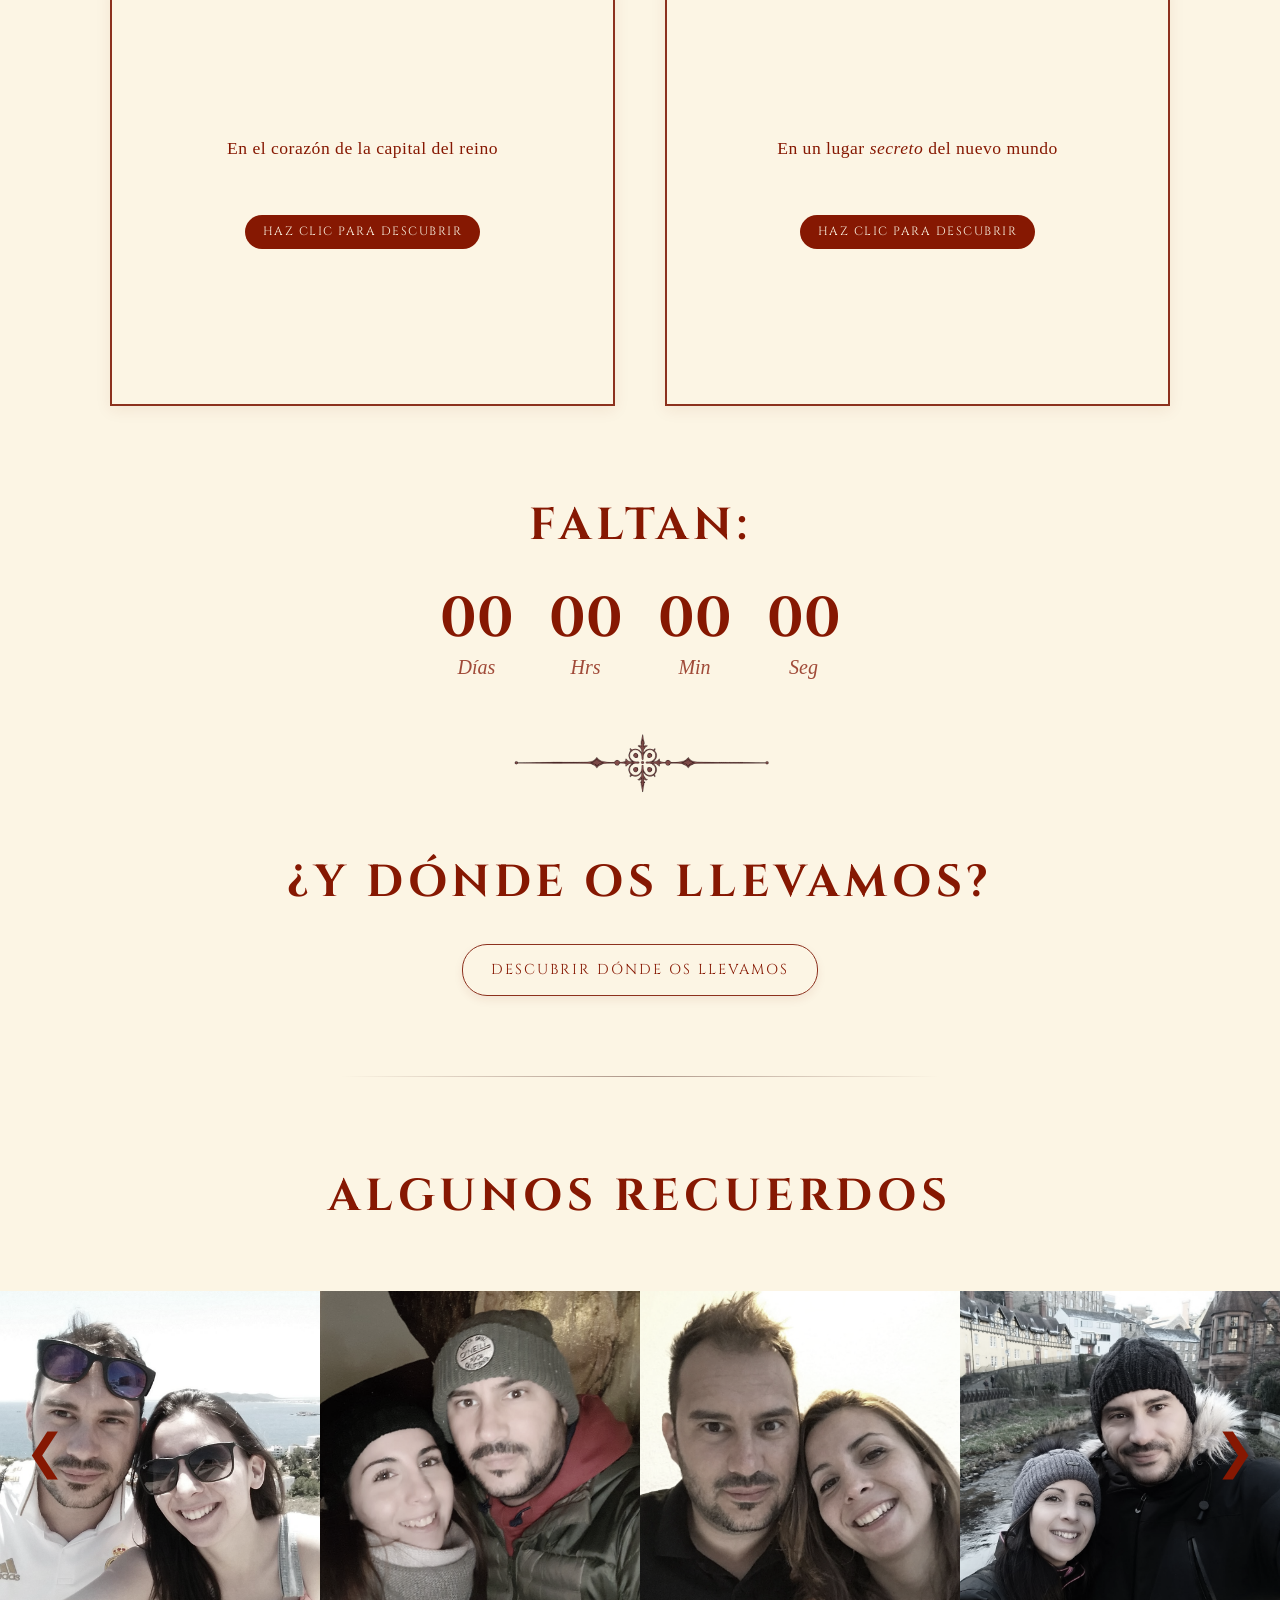
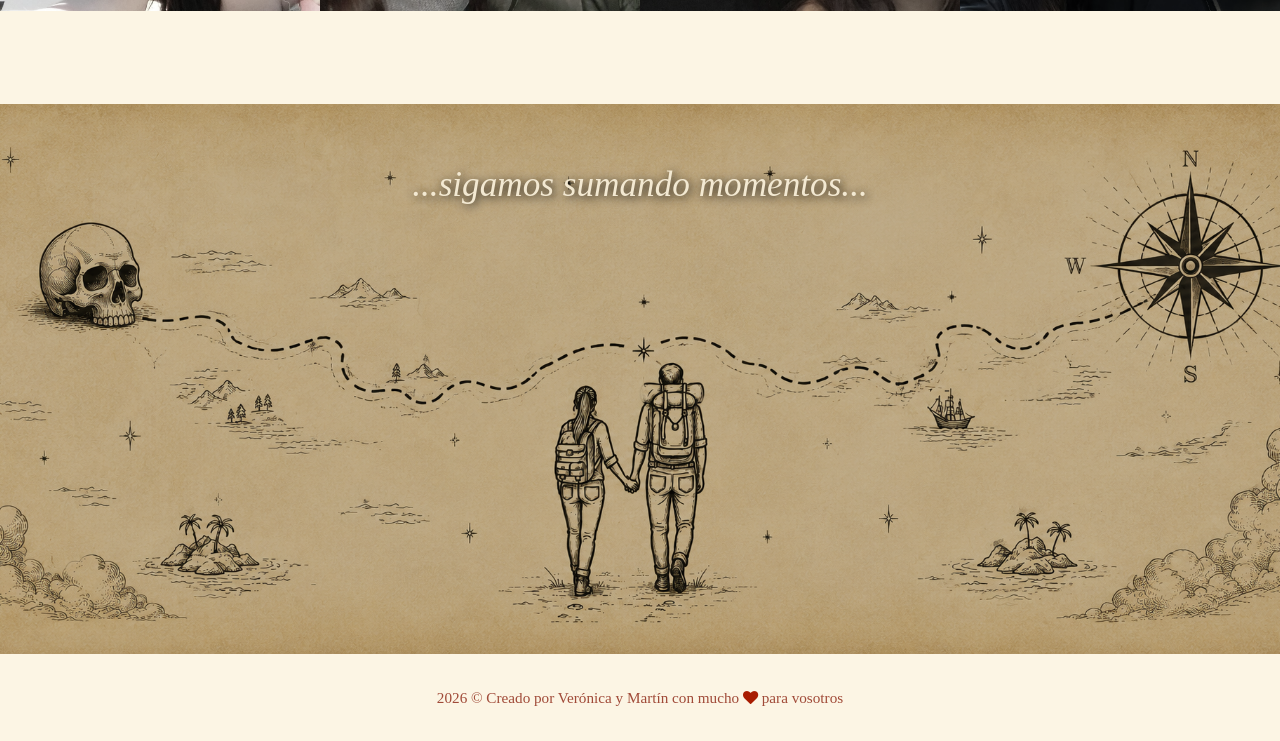
==== commit bd4e4228: "Update index.html" ====
--- a/index.html
+++ b/index.html
@@ -332,7 +332,7 @@
     /* ACTIVACIÓN AUTOMÁTICA DEL BOTÓN A UNA FECHA Y HORA CONCRETA */
     // Configura aquí la fecha y hora exactas de activación (Año, Mes [0-11], Día, Hora, Minutos, Segundos)
     // Nota: El mes en JavaScript empieza en 0 (0 = Enero, 8 = Septiembre, 9 = Octubre, etc.)
-    const fechaActivacion = new Date(2026, 8, 26, 15, 30, 0).getTime(); // 26 de Septiembre de 2026 a las 15:30 PM
+    const fechaActivacion = new Date(2026, 8, 26, 12, 30, 0).getTime(); // 26 de Septiembre de 2026 a las 15:30 PM
 
     function comprobarActivacionBoton() {
       const ahora = new Date().getTime();
--- a/style.css
+++ b/style.css
@@ -1010,3 +1010,33 @@
   box-shadow: none;          /* Elimina elevación para dar sensación inactiva */
 }
 
+/* Botón flotante para la música */
+.musica-float-btn {
+  position: fixed;
+  bottom: 25px;
+  right: 25px;
+  z-index: 9999;
+  width: 50px;
+  height: 50px;
+  border-radius: 50%;
+  background-color: #2c3e50; /* Puedes cambiar el color según tu paleta */
+  color: #ffffff;
+  border: 2px solid #ffffff;
+  box-shadow: 0 4px 10px rgba(0, 0, 0, 0.3);
+  cursor: pointer;
+  display: flex;
+  align-items: center;
+  justify-content: center;
+  font-size: 18px;
+  transition: transform 0.2s ease, background-color 0.3s ease;
+}
+
+.musica-float-btn:hover {
+  transform: scale(1.1);
+  background-color: #1a252f;
+}
+
+/* Animación sutil cuando la música está reproduciéndose */
+.musica-float-btn.reproduciendo {
+  background-color: #e74c3c; /* Cambia a tono de alerta/pausa */
+}
